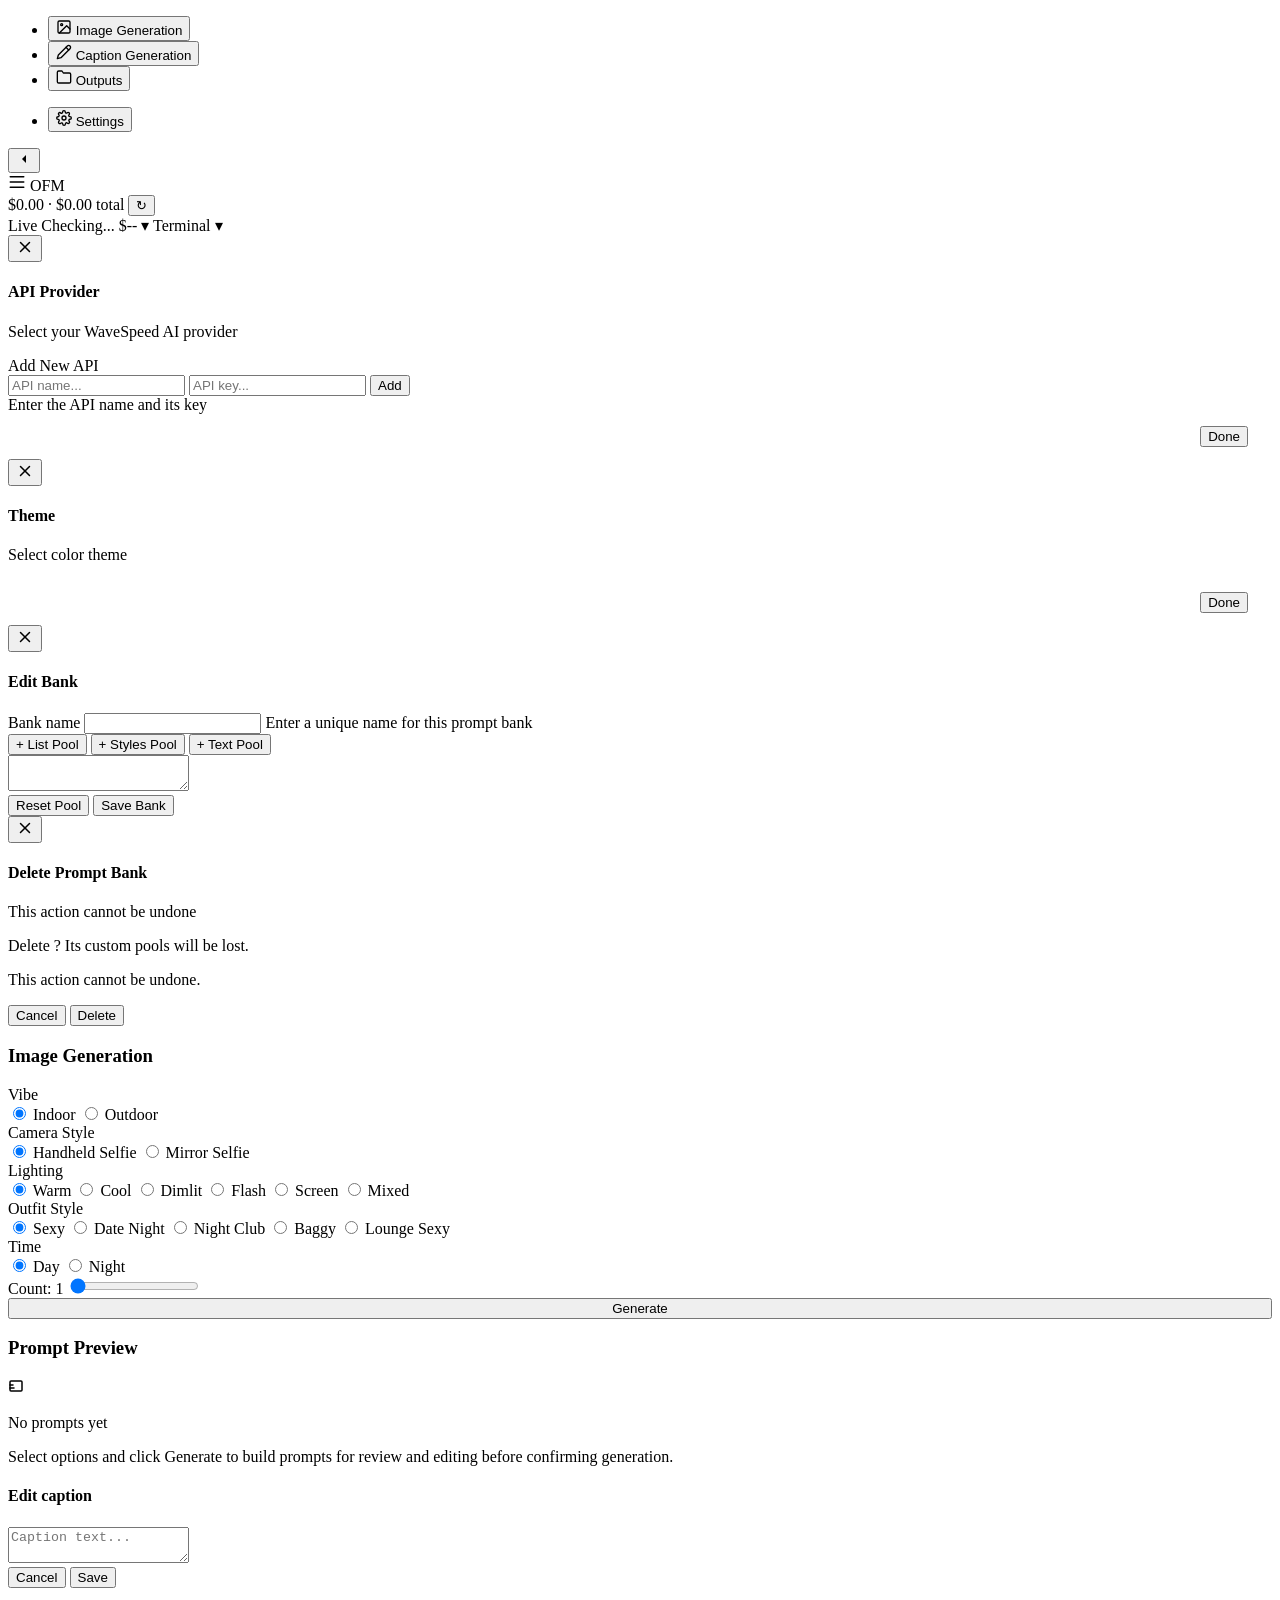
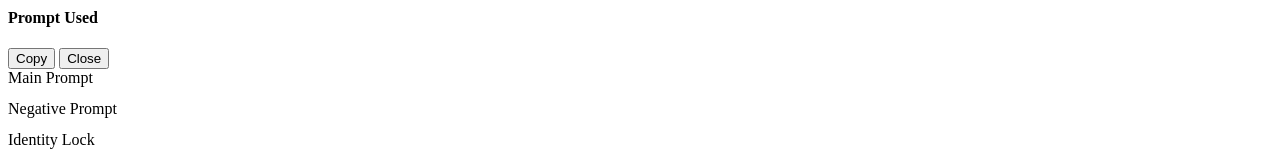
==== webui/static/index.html @ 47577f0e "feat: prompt bank tile card" ====
<!DOCTYPE html>
<html lang="en" class="theme-terminal">
<head>
<meta charset="UTF-8">
<meta name="viewport" content="width=device-width, initial-scale=1.0">
<meta http-equiv="Cache-Control" content="no-cache, no-store, must-revalidate">
<meta http-equiv="Pragma" content="no-cache">
<meta http-equiv="Expires" content="0">
<title>OFM Control Panel</title>
<meta name="description" content="Alina Sky image & video generation control panel — WaveSpeed AI pipeline manager">
<meta name="theme-color" content="#0a0f0a">
<link rel="icon" href="data:image/svg+xml,<svg xmlns='http://www.w3.org/2000/svg' viewBox='0 0 32 32'><rect x='2' y='2' width='28' height='28' rx='4' fill='none' stroke='%23000000' stroke-width='2'/><polyline points='10,8 24,16 10,24' fill='none' stroke='%23000000' stroke-width='6' stroke-linecap='round' stroke-linejoin='round'/></svg>">
<link rel="stylesheet" href="/static/style.css">
</head>
<body>
  <a href="#main-content" style="position:fixed;top:-100%;left:8px;z-index:99999;padding:8px 16px;background:var(--accent);color:var(--accent-contrast);border-radius:0 0 4px 4px;font-family:var(--font-mono);font-size:12px;font-weight:600;text-decoration:none;transition:top .2s" onfocus="this.style.top='0'" onblur="this.style.top='-100%'">Skip to content</a>
  <div class="app">

  <aside class="sidebar" id="sidebar" role="navigation" aria-label="Main navigation">
    <nav class="sidebar-nav">
      <ul class="nav-items">
        <li><button class="nav-item active" data-section="generation" onclick="showSection('generation')">
          <span class="nav-icon"><svg viewBox="0 0 24 24" width="16" height="16" fill="none" stroke="currentColor" stroke-width="2" stroke-linecap="round" stroke-linejoin="round"><rect x="3" y="3" width="18" height="18" rx="2"/><circle cx="8.5" cy="8.5" r="1.5"/><polyline points="21 15 16 10 5 21"/></svg></span>
          <span class="nav-label">Image Generation</span>
        </button></li>
        <li><button class="nav-item" data-section="captions" onclick="showSection('captions')">
          <span class="nav-icon"><svg viewBox="0 0 24 24" width="16" height="16" fill="none" stroke="currentColor" stroke-width="2" stroke-linecap="round" stroke-linejoin="round"><path d="M17 3a2.828 2.828 0 1 1 4 4L7.5 20.5 2 22l1.5-5.5L17 3z"/><path d="M15 5l4 4"/></svg></span>
          <span class="nav-label">Caption Generation</span>
        </button></li>
        <li><button class="nav-item" data-section="outputs" onclick="showSection('outputs')">
          <span class="nav-icon"><svg viewBox="0 0 24 24" width="16" height="16" fill="none" stroke="currentColor" stroke-width="2" stroke-linecap="round" stroke-linejoin="round"><path d="M22 19a2 2 0 0 1-2 2H4a2 2 0 0 1-2-2V5a2 2 0 0 1 2-2h5l2 3h9a2 2 0 0 1 2 2z"/></svg></span>
          <span class="nav-label">Outputs</span>
        </button></li>
      </ul>
      <ul class="nav-items nav-items-bottom">
        <li><button class="nav-item" data-section="settings" onclick="showSection('settings')">
          <span class="nav-icon"><svg viewBox="0 0 24 24" width="16" height="16" fill="none" stroke="currentColor" stroke-width="2" stroke-linecap="round" stroke-linejoin="round"><circle cx="12" cy="12" r="3"/><path d="M19.4 15a1.65 1.65 0 0 0 .33 1.82l.06.06a2 2 0 1 1-2.83 2.83l-.06-.06a1.65 1.65 0 0 0-1.82-.33 1.65 1.65 0 0 0-1 1.51V21a2 2 0 1 1-4 0v-.09a1.65 1.65 0 0 0-1-1.51 1.65 1.65 0 0 0-1.82.33l-.06.06a2 2 0 1 1-2.83-2.83l.06-.06a1.65 1.65 0 0 0 .33-1.82 1.65 1.65 0 0 0-1.51-1H3a2 2 0 1 1 0-4h.09a1.65 1.65 0 0 0 1.51-1 1.65 1.65 0 0 0-.33-1.82l-.06-.06a2 2 0 1 1 2.83-2.83l.06.06a1.65 1.65 0 0 0 1.82.33h0a1.65 1.65 0 0 0 1-1.51V3a2 2 0 1 1 4 0v.09a1.65 1.65 0 0 0 1 1.51h0a1.65 1.65 0 0 0 1.82-.33l.06-.06a2 2 0 1 1 2.83 2.83l-.06.06a1.65 1.65 0 0 0-.33 1.82v0a1.65 1.65 0 0 0 1.51 1H21a2 2 0 1 1 0 4h-.09a1.65 1.65 0 0 0-1.51 1z"/></svg></span>
          <span class="nav-label">Settings</span>
        </button></li>
      </ul>
    </nav>
  </aside>

  <button class="sidebar-toggle" id="sidebar-toggle" aria-label="Collapse sidebar" aria-expanded="true" onclick="toggleSidebar()">
    <svg class="chevron" viewBox="0 0 24 24" width="16" height="16"><polyline points="15 18 9 12 15 6"/></svg>
  </button>

  <div class="sidebar-floater" id="sidebar-floater" role="navigation" aria-label="Quick navigation" hidden>
    <button class="floater-toggle" id="floater-toggle" aria-label="Expand sidebar" onclick="toggleFloaterMenu(event)">
      <svg viewBox="0 0 24 24" width="18" height="18"><polyline points="9 18 15 12 9 6"/></svg>
    </button>
    <div class="floater-menu" id="floater-menu">
      <button class="floater-item" data-section="generation" onclick="showSection('generation')">
        <span class="floater-icon"><svg viewBox="0 0 24 24" width="16" height="16" fill="none" stroke="currentColor" stroke-width="2" stroke-linecap="round" stroke-linejoin="round"><rect x="3" y="3" width="18" height="18" rx="2"/><circle cx="8.5" cy="8.5" r="1.5"/><polyline points="21 15 16 10 5 21"/></svg></span>
        <span class="floater-label">Generate Images</span>
      </button>
      <button class="floater-item" data-section="captions" onclick="showSection('captions')">
        <span class="floater-icon"><svg viewBox="0 0 24 24" width="16" height="16" fill="none" stroke="currentColor" stroke-width="2" stroke-linecap="round" stroke-linejoin="round"><path d="M17 3a2.828 2.828 0 1 1 4 4L7.5 20.5 2 22l1.5-5.5L17 3z"/><path d="M15 5l4 4"/></svg></span>
        <span class="floater-label">Generate Captions</span>
      </button>
      <button class="floater-item" data-section="outputs" onclick="showSection('outputs')">
        <span class="floater-icon"><svg viewBox="0 0 24 24" width="16" height="16" fill="none" stroke="currentColor" stroke-width="2" stroke-linecap="round" stroke-linejoin="round"><path d="M22 19a2 2 0 0 1-2 2H4a2 2 0 0 1-2-2V5a2 2 0 0 1 2-2h5l2 3h9a2 2 0 0 1 2 2z"/></svg></span>
        <span class="floater-label">View Outputs</span>
      </button>
      <button class="floater-item" data-section="settings" onclick="showSection('settings')">
        <span class="floater-icon"><svg viewBox="0 0 24 24" width="16" height="16" fill="none" stroke="currentColor" stroke-width="2" stroke-linecap="round" stroke-linejoin="round"><circle cx="12" cy="12" r="3"/><path d="M19.4 15a1.65 1.65 0 0 0 .33 1.82l.06.06a2 2 0 1 1-2.83 2.83l-.06-.06a1.65 1.65 0 0 0-1.82-.33 1.65 1.65 0 0 0-1 1.51V21a2 2 0 1 1-4 0v-.09a1.65 1.65 0 0 0-1-1.51 1.65 1.65 0 0 0-1.82.33l-.06.06a2 2 0 1 1-2.83-2.83l.06-.06a1.65 1.65 0 0 0 .33-1.82 1.65 1.65 0 0 0-1.51-1H3a2 2 0 1 1 0-4h.09a1.65 1.65 0 0 0 1.51-1 1.65 1.65 0 0 0 1.82.33h0a1.65 1.65 0 0 0 1-1.51V3a2 2 0 1 1 4 0v.09a1.65 1.65 0 0 0 1 1.51H21a2 2 0 1 1 0 4h-.09a1.65 1.65 0 0 0-1.51 1z"/></svg></span>
        <span class="floater-label">Settings</span>
      </button>
    </div>
  </div>

  <div class="sidebar-overlay" id="sidebar-overlay" hidden></div>


<!-- ── Toolbar ── -->
<header class="toolbar">
  <span class="brand">
    <svg viewBox="0 0 24 24" width="18" height="18">
      <rect x="2" y="4" width="20" height="2" rx="1" fill="currentColor"/>
      <rect x="2" y="11" width="20" height="2" rx="1" fill="currentColor"/>
      <rect x="2" y="18" width="20" height="2" rx="1" fill="currentColor"/>
    </svg>
    OFM
  </span>
  <span class="nav-sep"></span>
  <div class="balance-pill" id="balance-pill">
    <span class="bp-active" id="bp-active">$0.00</span>
    <span class="bp-sep">&middot;</span>
    <span class="bp-total" id="bp-total">$0.00 total</span>
    <button class="bp-refresh" id="bp-refresh" onclick="refreshBalance()" title="Refresh balance" aria-label="Refresh balance">&#8635;</button>
  </div>

<div class="toolbar-right">
   <span class="live" id="live-indicator"><span class="live-dot" id="live-dot"></span><span class="live-text" id="live-text">Live</span></span>
   <span class="api-nav-trigger" id="api-nav-trigger" onclick="toggleApiModal()" role="button" tabindex="0" aria-haspopup="dialog" aria-expanded="false" aria-label="API provider selection">
              <span class="api-nav-dot" id="api-dot"></span>
              <span class="api-nav-user" id="api-user">Checking...</span>
              <span class="api-nav-bal" id="api-tab-bal">$--</span>
              <span class="api-nav-caret">▾</span>
            </span>
    <span class="theme-nav-trigger" id="theme-nav-trigger" onclick="toggleThemeModal()" role="button" tabindex="0" aria-haspopup="dialog" aria-expanded="false" aria-label="Theme selection">
       <span class="theme-nav-dot" id="theme-nav-dot"></span>
       <span class="theme-nav-name" id="theme-nav-name">Terminal</span>
       <span class="theme-nav-caret">▾</span>
     </span>
    </div>
  </header>

<!-- ── API Modal (centered popup) ── -->
<div id="api-modal" role="dialog" aria-modal="true" aria-label="API Provider selection">
  <div id="api-modal-box">
    <button class="modal-close" onclick="closeApiModal()" title="Close">
      <svg viewBox="0 0 24 24" width="18" height="18" fill="none" stroke="currentColor" stroke-width="2" stroke-linecap="round" stroke-linejoin="round">
        <line x1="18" y1="6" x2="6" y2="18"/>
        <line x1="6" y1="6" x2="18" y2="18"/>
      </svg>
    </button>
    <div class="modal-header">
      <h4>API Provider</h4>
      <p>Select your WaveSpeed AI provider</p>
    </div>
    <div class="provider-list" id="api-provider-list">
      <!-- Provider rows will be injected here -->
    </div>
    <div class="add-provider-section">
      <div class="field-label">Add New API</div>
      <div class="provider-add-row">
        <input type="text" class="pname" id="api-new-provider-name" placeholder="API name..." autocomplete="off">
        <input type="text" class="pkey" id="api-new-provider-key" placeholder="API key..." autocomplete="off">
        <button class="add-provider-btn" onclick="addApiProvider()">Add</button>
      </div>
      <div class="field-hint">Enter the API name and its key</div>
      <div id="api-modal-result" class="api-modal-result"></div>
    </div>
    <div style="display:flex;justify-content:flex-end;padding:12px 24px;border-top:1px solid var(--border);">
      <button class="btn btn-sm btn-outline" onclick="closeApiModal()">Done</button>
    </div>
  </div>
</div>

<!-- ── Theme Modal (centered popup) ── -->
<div id="theme-modal" role="dialog" aria-modal="true" aria-label="Theme selection">
  <div id="theme-modal-box">
    <button class="modal-close" onclick="closeThemeModal()" title="Close">
      <svg viewBox="0 0 24 24" width="18" height="18" fill="none" stroke="currentColor" stroke-width="2" stroke-linecap="round" stroke-linejoin="round">
        <line x1="18" y1="6" x2="6" y2="18"/>
        <line x1="6" y1="6" x2="18" y2="18"/>
      </svg>
    </button>
    <div class="modal-header">
      <h4>Theme</h4>
      <p>Select color theme</p>
    </div>
    <div class="theme-list" id="theme-list">
      <!-- Theme rows injected here -->
    </div>
    <div style="display:flex;justify-content:flex-end;padding:12px 24px;border-top:1px solid var(--border);">
      <button class="btn btn-sm btn-outline" onclick="closeThemeModal()">Done</button>
    </div>
  </div>
</div>

<!-- ── Bank Editor Modal ── -->
<div id="bank-editor-modal" role="dialog" aria-modal="true" aria-labelledby="bank-editor-title" aria-describedby="bank-editor-subtitle">
  <div id="bank-editor-box">
    <button class="modal-close" onclick="closeBankEditor()" aria-label="Close bank editor" type="button">
      <svg viewBox="0 0 24 24" width="18" height="18" fill="none" stroke="currentColor" stroke-width="2" stroke-linecap="round" stroke-linejoin="round" aria-hidden="true">
        <line x1="18" y1="6" x2="6" y2="18"/>
        <line x1="6" y1="6" x2="18" y2="18"/>
      </svg>
    </button>
    <div class="modal-header">
      <h4 id="bank-editor-title">Edit Bank</h4>
      <p id="bank-editor-subtitle"></p>
    </div>
    <div class="be-body">
      <div class="be-name-row">
        <label for="be-name">Bank name</label>
        <input type="text" id="be-name" autocomplete="off" spellcheck="false" aria-describedby="be-name-hint">
        <span id="be-name-hint" class="visually-hidden">Enter a unique name for this prompt bank</span>
      </div>
      <div class="be-layout">
        <div class="be-sidebar">
          <div id="be-pool-list" role="listbox" aria-label="Prompt pools" tabindex="0"></div>
          <div class="be-add-pools">
            <button type="button" class="btn btn-sm btn-outline be-add-pool" onclick="addCustomPool('list')" aria-label="Add list pool">+ List Pool</button>
            <button type="button" class="btn btn-sm btn-outline be-add-pool" onclick="addCustomPool('dict')" aria-label="Add styles pool">+ Styles Pool</button>
            <button type="button" class="btn btn-sm btn-outline be-add-pool" onclick="addCustomPool('str')" aria-label="Add text pool">+ Text Pool</button>
          </div>
        </div>
        <div class="be-main">
          <div class="be-pool-head">
            <span class="be-pool-title" id="be-pool-name"></span>
            <span class="pool-badge" id="be-pool-type"></span>
          </div>
          <textarea id="be-textarea" spellcheck="false" aria-label="Pool items" aria-describedby="be-hint"></textarea>
          <div class="be-hint" id="be-hint" aria-live="polite"></div>
          <div class="be-actions">
            <button type="button" class="btn btn-sm btn-outline" id="be-reset" onclick="resetCurrentPool()">Reset Pool</button>
            <button type="button" class="btn btn-sm" id="be-save" onclick="saveBankFromModal()">Save Bank</button>
          </div>
        </div>
      </div>
    </div>
  </div>
</div>

<!-- ── Delete Bank Modal ── -->
<div id="delete-bank-modal" role="dialog" aria-modal="true" aria-labelledby="delete-bank-title" aria-describedby="delete-bank-subtitle">
  <div id="delete-bank-modal-box">
    <button class="modal-close" onclick="closeDeleteBankModal()" aria-label="Close delete bank dialog" type="button">
      <svg viewBox="0 0 24 24" width="18" height="18" fill="none" stroke="currentColor" stroke-width="2" stroke-linecap="round" stroke-linejoin="round" aria-hidden="true">
        <line x1="18" y1="6" x2="6" y2="18"/>
        <line x1="6" y1="6" x2="18" y2="18"/>
      </svg>
    </button>
    <div class="modal-header">
      <h4 id="delete-bank-title">Delete Prompt Bank</h4>
      <p id="delete-bank-subtitle">This action cannot be undone</p>
    </div>
    <div class="delete-bank-body">
      <p>Delete <strong class="delete-bank-name"></strong>? Its custom pools will be lost.</p>
      <p class="delete-bank-warning">This action cannot be undone.</p>
    </div>
    <div class="new-bank-footer">
      <button type="button" class="btn btn-sm btn-outline" onclick="closeDeleteBankModal()">Cancel</button>
      <button type="button" class="btn btn-sm btn-danger" onclick="executeDeleteBank()">Delete</button>
    </div>
  </div>
</div>

<!-- ── Main Content ── -->
<main class="main" id="main-content">
  <section id="section-generation" class="content-section active">
    <div class="gen-layout">

      <!-- Left: Generation Controls -->
      <div class="card">
          <h3>Image Generation</h3>

          <div class="field">
           <label>Vibe</label>
           <div class="vibe-pills">
             <label class="pill"><input type="radio" name="vibe" value="indoor" checked onchange="onVibeChange()"> Indoor</label>
             <label class="pill"><input type="radio" name="vibe" value="outdoor" onchange="onVibeChange()"> Outdoor</label>
           </div>
         </div>

         <div class="field">
           <label>Camera Style</label>
           <div class="vibe-pills">
             <label class="pill"><input type="radio" name="camera_style" value="handheld" checked onchange="onCameraChange()"> Handheld Selfie</label>
             <label class="pill"><input type="radio" name="camera_style" value="mirror" onchange="onCameraChange()"> Mirror Selfie</label>
           </div>
         </div>

         <div class="field">
           <label>Lighting</label>
           <div class="vibe-pills">
             <label class="pill"><input type="radio" name="lighting" value="warm" checked onchange="updateCost()"> Warm</label>
             <label class="pill"><input type="radio" name="lighting" value="cool" onchange="updateCost()"> Cool</label>
             <label class="pill"><input type="radio" name="lighting" value="dimlit" onchange="updateCost()"> Dimlit</label>
             <label class="pill"><input type="radio" name="lighting" value="flash" onchange="updateCost()"> Flash</label>
             <label class="pill"><input type="radio" name="lighting" value="screen" onchange="updateCost()"> Screen</label>
             <label class="pill"><input type="radio" name="lighting" value="mixed" onchange="updateCost()"> Mixed</label>
           </div>
         </div>

         <div class="field">
           <label>Outfit Style</label>
           <div class="vibe-pills">
             <label class="pill"><input type="radio" name="outfit_style" value="sexy" checked onchange="updateCost()"> Sexy</label>
             <label class="pill"><input type="radio" name="outfit_style" value="date_night" onchange="updateCost()"> Date Night</label>
             <label class="pill"><input type="radio" name="outfit_style" value="night_club" onchange="updateCost()"> Night Club</label>
             <label class="pill"><input type="radio" name="outfit_style" value="baggy" onchange="updateCost()"> Baggy</label>
             <label class="pill"><input type="radio" name="outfit_style" value="lounge_sexy" onchange="updateCost()"> Lounge Sexy</label>
           </div>
         </div>

         <div class="field">
           <label>Time</label>
           <div class="vibe-pills">
             <label class="pill"><input type="radio" name="time_of_day" value="day" checked onchange="updateCost()"> Day</label>
             <label class="pill"><input type="radio" name="time_of_day" value="night" onchange="updateCost()"> Night</label>
           </div>
         </div>

         <div class="field">
           <label>Count: <span id="photo-count-label">1</span></label>
           <input type="range" id="photo-count" value="1" min="1" max="30" oninput="updateCost(); document.getElementById('photo-count-label').textContent=this.value" class="photo-slider">
         </div>

         <button class="btn" onclick="startPromptGeneration()" id="btn-photo" style="width:100%"><span class="btn-text">Generate</span></button>
         <div id="gen-status-strip" class="gen-status-strip" style="display:none;"></div>
         <div class="cost-tracker" id="cost-tracker"></div>
   </div>

   <!-- Right: Prompt Preview -->
   <div class="gen-preview">
     <div class="gen-preview-head">
       <h3>Prompt Preview</h3>
     </div>
     <div id="prompt-list" class="gen-preview-body">
       <div class="prompt-empty">
         <span class="prompt-empty-icon"><svg viewBox="0 0 16 16" width="16" height="16" fill="none" stroke="currentColor" stroke-width="1.5" stroke-linecap="round" stroke-linejoin="round"><path d="M2 4a1 1 0 0 1 1-1h10a1 1 0 0 1 1 1v8a1 1 0 0 1-1 1H3a1 1 0 0 1-1-1V4z"/><line x1="2" y1="10" x2="6" y2="10"/><line x1="2" y1="7" x2="5" y2="7"/></svg></span>
         <p>No prompts yet</p>
         <p class="prompt-empty-sub">Select options and click Generate to build prompts for review and editing before confirming generation.</p>
       </div>
     </div>
     <div class="gen-preview-actions" id="prompt-actions">
       <button id="edit-prompts-btn" class="btn btn-sm btn-outline" onclick="toggleEditPrompts()" style="display:none;">Edit</button>
       <button id="confirm-gen-btn" class="btn btn-sm" onclick="confirmGeneration()" style="display:none;">Confirm Generation</button>
       <button id="cancel-gen-btn" class="btn btn-sm btn-outline" onclick="cancelGeneration()" style="display:none;">Cancel</button>
     </div>
   </div>

</div><!-- /gen-layout -->
  </section>

  <section id="section-captions" class="content-section" hidden>
    <!-- Caption Generator card -->
    <div class="card caption-gen-card">
      <h3>Caption Generator</h3>

      <div class="field">
        <label>Platform</label>
        <div class="vibe-pills">
          <label class="pill"><input type="radio" name="cap_platform" value="tiktok" checked> TikTok</label>
          <label class="pill"><input type="radio" name="cap_platform" value="reels"> Reels</label>
          <label class="pill"><input type="radio" name="cap_platform" value="shorts"> Shorts</label>
          <label class="pill"><input type="radio" name="cap_platform" value="x"> X</label>
          <label class="pill"><input type="radio" name="cap_platform" value="stories"> Stories</label>
        </div>
      </div>

      <div class="field">
        <label>Hook Type</label>
        <div class="vibe-pills">
          <label class="pill"><input type="radio" name="cap_hook" value="vulnerable" checked> Vulnerable</label>
          <label class="pill"><input type="radio" name="cap_hook" value="confident"> Confident</label>
          <label class="pill"><input type="radio" name="cap_hook" value="playful"> Playful</label>
          <label class="pill"><input type="radio" name="cap_hook" value="aesthetic"> Aesthetic</label>
          <label class="pill"><input type="radio" name="cap_hook" value="relatable"> Relatable</label>
          <label class="pill"><input type="radio" name="cap_hook" value="mixed"> Mixed</label>
        </div>
      </div>

      <div class="field">
        <label>Count: <span id="cap-count-label">5</span></label>
        <input type="range" id="cap-count" min="1" max="20" value="5" class="photo-slider" oninput="document.getElementById('cap-count-label').textContent=this.value">
      </div>

      <button class="btn" onclick="generateCaptions()" id="btn-caption" style="width:100%"><span class="btn-text">Generate Captions</span></button>
      <div id="caption-list" class="caption-list">
        <div class="caption-empty">No captions yet. Pick a platform and hook type, then click Generate Captions.</div>
      </div>
      <div class="cap-actions">
        <button class="btn btn-sm btn-outline" onclick="copyAllCaptions()" id="btn-copy-all" style="display:none;">Copy All</button>
        <button class="btn btn-sm btn-outline" onclick="clearCaptions()" id="btn-clear-caps" style="display:none;">Clear</button>
      </div>
    </div>
  </section>

  <section id="section-outputs" class="content-section" hidden>
    <div class="out-header" style="margin-top:0">
      <h2>Outputs</h2>
      <span class="out-meta" id="global-stats">Loading...</span>
      <span class="view-toggle" role="tablist" aria-label="Output view mode">
        <button role="tab" data-view="table" class="active" aria-selected="true" onclick="setViewMode('table')">Table</button>
        <button role="tab" data-view="grid" aria-selected="false" onclick="setViewMode('grid')">Grid</button>
      </span>
      <span class="out-spacer"></span>
      <button class="btn btn-sm btn-outline" onclick="refreshOutputs()" id="btn-refresh"><span class="btn-text">&#8635; Refresh</span></button>
    </div>
    <div id="outputs-area"><div class="outputs-loading">Loading outputs&hellip;</div></div>
  </section>

  <section id="section-settings" class="content-section" hidden>
  <div class="settings-grid">

    <!-- ── Identity (left, fixed width) ── -->
    <div class="settings-pane identity-pane">
      <section class="settings-section identity-section">
        <div class="section-header">
          <h4>Identity</h4>
          <span class="settings-hint">Model reference for generation</span>
        </div>
        <div class="settings-card identity-card">
          <div class="identity-avatar-stack">
            <img id="settings-avatar-preview" class="identity-avatar" alt="" aria-hidden="true">
            <div id="settings-identity-name" class="identity-name">Loading&hellip;</div>
          </div>
          <hr class="identity-divider">
          <div class="identity-fields">
            <div class="field">
              <label for="settings-avatar-url">Avatar URL</label>
              <div class="input-with-btn">
                <input type="url" id="settings-avatar-url" placeholder="https://&hellip;" autocomplete="off" spellcheck="false">
                <button type="button" class="btn btn-sm btn-outline" id="settings-url-load" onclick="loadAvatarUrl()">Load</button>
              </div>
            </div>
            <div class="field">
              <label>Upload Image</label>
              <button type="button" class="upload-zone" id="settings-upload-zone" aria-label="Upload identity image">
                <span class="upload-zone-icon">
                  <svg viewBox="0 0 24 24" width="18" height="18" fill="none" stroke="currentColor" stroke-width="1.5" stroke-linecap="round" stroke-linejoin="round"><path d="M21 15v4a2 2 0 0 1-2 2H5a2 2 0 0 1-2-2v-4"/><polyline points="17 8 12 3 7 8"/><line x1="12" y1="3" x2="12" y2="15"/></svg>
                </span>
                <span>Drop image or click to browse</span>
              </button>
              <input type="file" id="settings-file-input" accept="image/*" hidden>
            </div>
            <img id="settings-new-preview" class="identity-new-preview" alt="New identity preview" hidden>
            <div id="settings-status" class="settings-status" role="status" aria-live="polite"></div>
            <button type="button" class="btn btn-sm" onclick="saveIdentity()">Save Identity</button>
          </div>
        </div>
      </section>
    </div>

    <!-- ── Prompt Banks (right, flexible) ── -->
    <div class="settings-pane bank-pane">
      <section class="settings-section banks-section">
        <div class="section-header">
          <h4>Prompt Banks</h4>
          <span class="settings-hint">Tile cards &mdash; click a bank to edit its pools</span>
        </div>
        <div class="settings-card banks-card">
          <div class="banks-list-header">
            <h5 id="banks-heading">Saved Banks</h5>
            <span class="banks-toolbar">
              <button type="button" class="btn btn-sm" onclick="exportBanks()" title="Download all banks as JSON">Export</button>
              <label class="btn btn-sm" style="cursor:pointer" role="button" tabindex="0" onkeydown="if(event.key==='Enter'||event.key===' '){event.preventDefault();this.querySelector('input').click()}">
                Import
                <input type="file" accept=".json,application/json" style="display:none" onchange="importBanks(this.files[0]); this.value=''">
              </label>
            </span>
          </div>
          <div id="settings-bank-list" class="bank-list" role="radiogroup" aria-labelledby="banks-heading" aria-live="polite"></div>
        </div>
      </section>
    </div>

  </div>
</section>
</main>


</div><!-- /app -->

<!-- ── Hidden sidebar elements (JS compat) ── -->
<div style="display:none">
  <div id="global-stats">Loading...</div>
  <span id="sidebar-generated">0</span>
  <span id="sidebar-batches">0</span>
</div>

<!-- ── Fullscreen Modal ── -->
<div id="fs-modal"></div>

<!-- ── Edit Caption Modal ── -->
<div id="edit-modal" role="dialog" aria-modal="true" aria-label="Edit caption">
  <div id="edit-box">
    <h4>Edit caption</h4>
    <textarea id="edit-text" placeholder="Caption text..."></textarea>
    <div id="edit-controls">
      <button class="btn btn-sm" id="edit-cancel" onclick="closeEdit()">Cancel</button>
      <button class="btn btn-sm" id="edit-save" onclick="saveEdit()">Save</button>
   </div>
 </div>
</div>

<!-- ── Prompt Used Modal ── -->
<div id="prompt-modal" role="dialog" aria-modal="true" aria-label="Prompt used">
  <div id="prompt-box">
    <div id="prompt-header">
      <h4>Prompt Used</h4>
      <button class="btn btn-sm" id="prompt-copy" onclick="copyPrompt()">Copy</button>
      <button class="btn btn-sm" id="prompt-close" onclick="closePrompt()">Close</button>
    </div>
    <div id="prompt-body">
      <div class="prompt-section">
        <div class="prompt-label">Main Prompt</div>
        <pre id="prompt-main"></pre>
      </div>
      <div class="prompt-section">
        <div class="prompt-label">Negative Prompt</div>
        <pre id="prompt-negative"></pre>
      </div>
      <div class="prompt-section">
        <div class="prompt-label">Identity Lock</div>
        <pre id="prompt-identity"></pre>
      </div>
    </div>
  </div>
</div>

<!-- ── JS Error Banner ── -->
<div id="js-error" style="display:none;background:#f44336;color:#fff;padding:8px 12px;margin:8px;border-radius:6px;font-size:11px;"></div>

<!-- ── Toast Notifications ── -->
<div id="toast-container" aria-live="polite" aria-atomic="false"></div>

<script src="/static/app.js"></script>
</body>
</html>
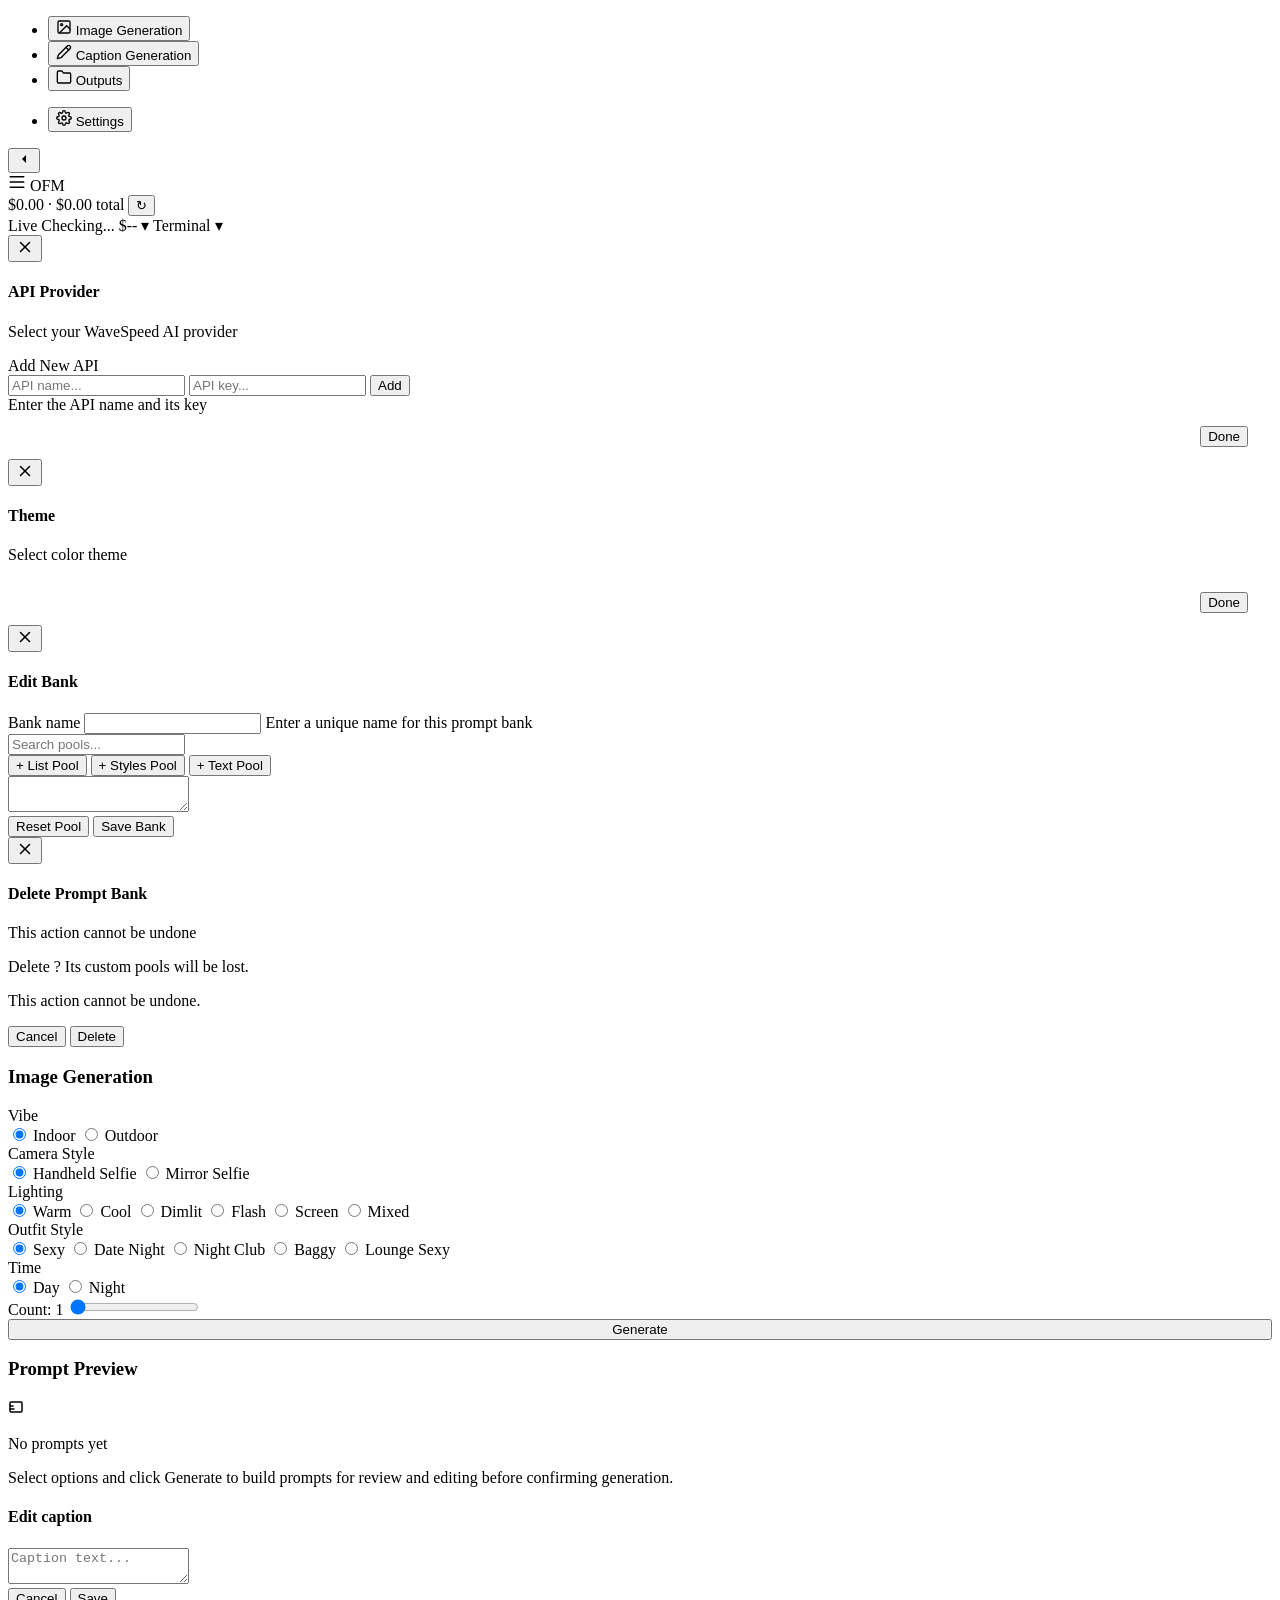
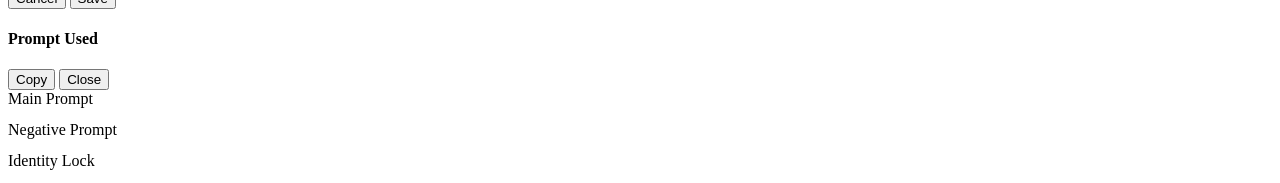
==== commit 8611042d: "feat: prompt bank, output, sidebar fixes" ====
--- a/webui/static/index.html
+++ b/webui/static/index.html
@@ -46,9 +46,6 @@
   </button>
 
   <div class="sidebar-floater" id="sidebar-floater" role="navigation" aria-label="Quick navigation" hidden>
-    <button class="floater-toggle" id="floater-toggle" aria-label="Expand sidebar" onclick="toggleFloaterMenu(event)">
-      <svg viewBox="0 0 24 24" width="18" height="18"><polyline points="9 18 15 12 9 6"/></svg>
-    </button>
     <div class="floater-menu" id="floater-menu">
       <button class="floater-item" data-section="generation" onclick="showSection('generation')">
         <span class="floater-icon"><svg viewBox="0 0 24 24" width="16" height="16" fill="none" stroke="currentColor" stroke-width="2" stroke-linecap="round" stroke-linejoin="round"><rect x="3" y="3" width="18" height="18" rx="2"/><circle cx="8.5" cy="8.5" r="1.5"/><polyline points="21 15 16 10 5 21"/></svg></span>
@@ -181,6 +178,7 @@
       </div>
       <div class="be-layout">
         <div class="be-sidebar">
+          <input type="search" id="be-pool-search" placeholder="Search pools..." aria-label="Filter pools" autocomplete="off" spellcheck="false">
           <div id="be-pool-list" role="listbox" aria-label="Prompt pools" tabindex="0"></div>
           <div class="be-add-pools">
             <button type="button" class="btn btn-sm btn-outline be-add-pool" onclick="addCustomPool('list')" aria-label="Add list pool">+ List Pool</button>
@@ -193,6 +191,7 @@
             <span class="be-pool-title" id="be-pool-name"></span>
             <span class="pool-badge" id="be-pool-type"></span>
           </div>
+          <div class="be-pool-purpose" id="be-pool-purpose" aria-live="polite"></div>
           <textarea id="be-textarea" spellcheck="false" aria-label="Pool items" aria-describedby="be-hint"></textarea>
           <div class="be-hint" id="be-hint" aria-live="polite"></div>
           <div class="be-actions">
@@ -369,6 +368,7 @@
         <button role="tab" data-view="table" class="active" aria-selected="true" onclick="setViewMode('table')">Table</button>
         <button role="tab" data-view="grid" aria-selected="false" onclick="setViewMode('grid')">Grid</button>
       </span>
+      <button class="show-all-switch" id="btn-show-all" role="switch" aria-checked="false" title="Show all outputs without batches" onclick="setShowAll()"><svg viewBox="0 0 24 24" width="16" height="16" fill="none" stroke="currentColor" stroke-width="2" stroke-linecap="round" stroke-linejoin="round"><polygon points="12 2 2 7 12 12 22 7 12 2"/><polyline points="2 17 12 22 22 17"/><polyline points="2 12 12 17 22 12"/></svg></button>
       <span class="out-spacer"></span>
       <button class="btn btn-sm btn-outline" onclick="refreshOutputs()" id="btn-refresh"><span class="btn-text">&#8635; Refresh</span></button>
     </div>
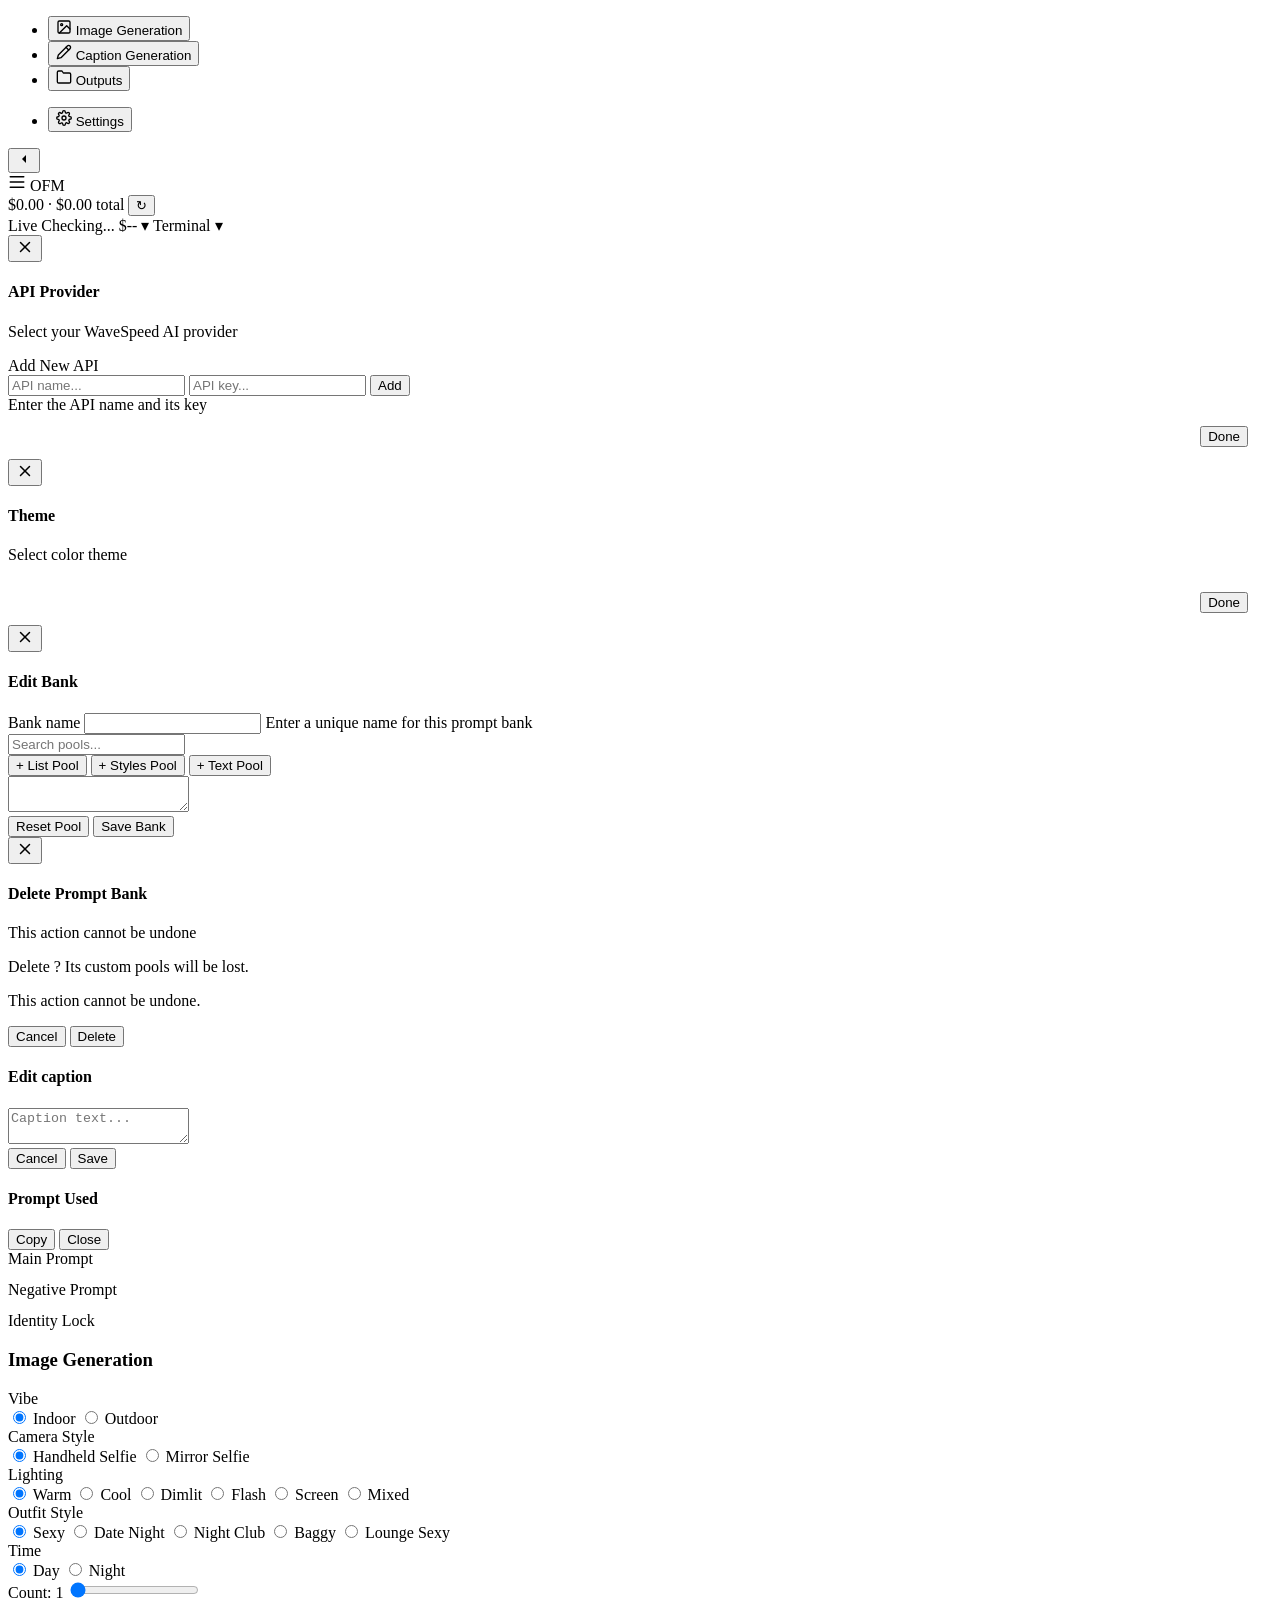
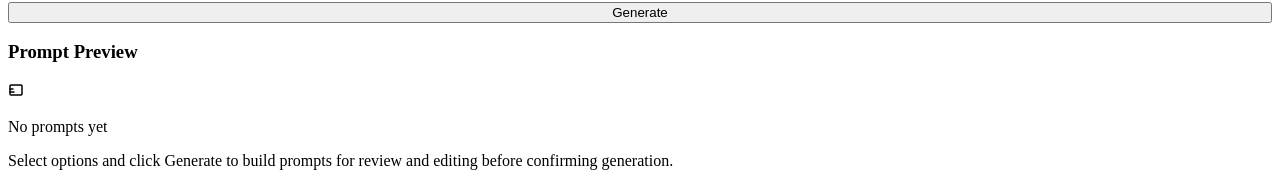
==== commit 01f71d25: "Cleaned files" ====
--- a/webui/static/index.html
+++ b/webui/static/index.html
@@ -16,6 +16,7 @@
   <a href="#main-content" style="position:fixed;top:-100%;left:8px;z-index:99999;padding:8px 16px;background:var(--accent);color:var(--accent-contrast);border-radius:0 0 4px 4px;font-family:var(--font-mono);font-size:12px;font-weight:600;text-decoration:none;transition:top .2s" onfocus="this.style.top='0'" onblur="this.style.top='-100%'">Skip to content</a>
   <div class="app">
 
+  <!-- ══════════════════ 1. SIDEBAR / NAVIGATION ══════════════════ -->
   <aside class="sidebar" id="sidebar" role="navigation" aria-label="Main navigation">
     <nav class="sidebar-nav">
       <ul class="nav-items">
@@ -68,438 +69,452 @@
 
   <div class="sidebar-overlay" id="sidebar-overlay" hidden></div>
 
-
-<!-- ── Toolbar ── -->
-<header class="toolbar">
-  <span class="brand">
-    <svg viewBox="0 0 24 24" width="18" height="18">
-      <rect x="2" y="4" width="20" height="2" rx="1" fill="currentColor"/>
-      <rect x="2" y="11" width="20" height="2" rx="1" fill="currentColor"/>
-      <rect x="2" y="18" width="20" height="2" rx="1" fill="currentColor"/>
-    </svg>
-    OFM
-  </span>
-  <span class="nav-sep"></span>
-  <div class="balance-pill" id="balance-pill">
-    <span class="bp-active" id="bp-active">$0.00</span>
-    <span class="bp-sep">&middot;</span>
-    <span class="bp-total" id="bp-total">$0.00 total</span>
-    <button class="bp-refresh" id="bp-refresh" onclick="refreshBalance()" title="Refresh balance" aria-label="Refresh balance">&#8635;</button>
-  </div>
-
-<div class="toolbar-right">
-   <span class="live" id="live-indicator"><span class="live-dot" id="live-dot"></span><span class="live-text" id="live-text">Live</span></span>
-   <span class="api-nav-trigger" id="api-nav-trigger" onclick="toggleApiModal()" role="button" tabindex="0" aria-haspopup="dialog" aria-expanded="false" aria-label="API provider selection">
-              <span class="api-nav-dot" id="api-dot"></span>
-              <span class="api-nav-user" id="api-user">Checking...</span>
-              <span class="api-nav-bal" id="api-tab-bal">$--</span>
-              <span class="api-nav-caret">▾</span>
-            </span>
-    <span class="theme-nav-trigger" id="theme-nav-trigger" onclick="toggleThemeModal()" role="button" tabindex="0" aria-haspopup="dialog" aria-expanded="false" aria-label="Theme selection">
-       <span class="theme-nav-dot" id="theme-nav-dot"></span>
-       <span class="theme-nav-name" id="theme-nav-name">Terminal</span>
-       <span class="theme-nav-caret">▾</span>
-     </span>
+  <!-- ══════════════════ 2. TOP TOOLBAR ══════════════════ -->
+  <header class="toolbar">
+    <span class="brand">
+      <svg viewBox="0 0 24 24" width="18" height="18">
+        <rect x="2" y="4" width="20" height="2" rx="1" fill="currentColor"/>
+        <rect x="2" y="11" width="20" height="2" rx="1" fill="currentColor"/>
+        <rect x="2" y="18" width="20" height="2" rx="1" fill="currentColor"/>
+      </svg>
+      OFM
+    </span>
+    <span class="nav-sep"></span>
+    <div class="balance-pill" id="balance-pill">
+      <span class="bp-active" id="bp-active">$0.00</span>
+      <span class="bp-sep">&middot;</span>
+      <span class="bp-total" id="bp-total">$0.00 total</span>
+      <button class="bp-refresh" id="bp-refresh" onclick="refreshBalance()" title="Refresh balance" aria-label="Refresh balance">&#8635;</button>
+    </div>
+
+    <div class="toolbar-right">
+      <span class="live" id="live-indicator"><span class="live-dot" id="live-dot"></span><span class="live-text" id="live-text">Live</span></span>
+      <span class="api-nav-trigger" id="api-nav-trigger" onclick="toggleApiModal()" role="button" tabindex="0" aria-haspopup="dialog" aria-expanded="false" aria-label="API provider selection">
+        <span class="api-nav-dot" id="api-dot"></span>
+        <span class="api-nav-user" id="api-user">Checking...</span>
+        <span class="api-nav-bal" id="api-tab-bal">$--</span>
+        <span class="api-nav-caret">▾</span>
+      </span>
+      <span class="theme-nav-trigger" id="theme-nav-trigger" onclick="toggleThemeModal()" role="button" tabindex="0" aria-haspopup="dialog" aria-expanded="false" aria-label="Theme selection">
+        <span class="theme-nav-dot" id="theme-nav-dot"></span>
+        <span class="theme-nav-name" id="theme-nav-name">Terminal</span>
+        <span class="theme-nav-caret">▾</span>
+      </span>
     </div>
   </header>
 
-<!-- ── API Modal (centered popup) ── -->
-<div id="api-modal" role="dialog" aria-modal="true" aria-label="API Provider selection">
-  <div id="api-modal-box">
-    <button class="modal-close" onclick="closeApiModal()" title="Close">
-      <svg viewBox="0 0 24 24" width="18" height="18" fill="none" stroke="currentColor" stroke-width="2" stroke-linecap="round" stroke-linejoin="round">
-        <line x1="18" y1="6" x2="6" y2="18"/>
-        <line x1="6" y1="6" x2="18" y2="18"/>
-      </svg>
-    </button>
-    <div class="modal-header">
-      <h4>API Provider</h4>
-      <p>Select your WaveSpeed AI provider</p>
-    </div>
-    <div class="provider-list" id="api-provider-list">
-      <!-- Provider rows will be injected here -->
-    </div>
-    <div class="add-provider-section">
-      <div class="field-label">Add New API</div>
-      <div class="provider-add-row">
-        <input type="text" class="pname" id="api-new-provider-name" placeholder="API name..." autocomplete="off">
-        <input type="text" class="pkey" id="api-new-provider-key" placeholder="API key..." autocomplete="off">
-        <button class="add-provider-btn" onclick="addApiProvider()">Add</button>
-      </div>
-      <div class="field-hint">Enter the API name and its key</div>
-      <div id="api-modal-result" class="api-modal-result"></div>
-    </div>
-    <div style="display:flex;justify-content:flex-end;padding:12px 24px;border-top:1px solid var(--border);">
-      <button class="btn btn-sm btn-outline" onclick="closeApiModal()">Done</button>
-    </div>
-  </div>
-</div>
-
-<!-- ── Theme Modal (centered popup) ── -->
-<div id="theme-modal" role="dialog" aria-modal="true" aria-label="Theme selection">
-  <div id="theme-modal-box">
-    <button class="modal-close" onclick="closeThemeModal()" title="Close">
-      <svg viewBox="0 0 24 24" width="18" height="18" fill="none" stroke="currentColor" stroke-width="2" stroke-linecap="round" stroke-linejoin="round">
-        <line x1="18" y1="6" x2="6" y2="18"/>
-        <line x1="6" y1="6" x2="18" y2="18"/>
-      </svg>
-    </button>
-    <div class="modal-header">
-      <h4>Theme</h4>
-      <p>Select color theme</p>
-    </div>
-    <div class="theme-list" id="theme-list">
-      <!-- Theme rows injected here -->
-    </div>
-    <div style="display:flex;justify-content:flex-end;padding:12px 24px;border-top:1px solid var(--border);">
-      <button class="btn btn-sm btn-outline" onclick="closeThemeModal()">Done</button>
-    </div>
-  </div>
-</div>
-
-<!-- ── Bank Editor Modal ── -->
-<div id="bank-editor-modal" role="dialog" aria-modal="true" aria-labelledby="bank-editor-title" aria-describedby="bank-editor-subtitle">
-  <div id="bank-editor-box">
-    <button class="modal-close" onclick="closeBankEditor()" aria-label="Close bank editor" type="button">
-      <svg viewBox="0 0 24 24" width="18" height="18" fill="none" stroke="currentColor" stroke-width="2" stroke-linecap="round" stroke-linejoin="round" aria-hidden="true">
-        <line x1="18" y1="6" x2="6" y2="18"/>
-        <line x1="6" y1="6" x2="18" y2="18"/>
-      </svg>
-    </button>
-    <div class="modal-header">
-      <h4 id="bank-editor-title">Edit Bank</h4>
-      <p id="bank-editor-subtitle"></p>
-    </div>
-    <div class="be-body">
-      <div class="be-name-row">
-        <label for="be-name">Bank name</label>
-        <input type="text" id="be-name" autocomplete="off" spellcheck="false" aria-describedby="be-name-hint">
-        <span id="be-name-hint" class="visually-hidden">Enter a unique name for this prompt bank</span>
-      </div>
-      <div class="be-layout">
-        <div class="be-sidebar">
-          <input type="search" id="be-pool-search" placeholder="Search pools..." aria-label="Filter pools" autocomplete="off" spellcheck="false">
-          <div id="be-pool-list" role="listbox" aria-label="Prompt pools" tabindex="0"></div>
-          <div class="be-add-pools">
-            <button type="button" class="btn btn-sm btn-outline be-add-pool" onclick="addCustomPool('list')" aria-label="Add list pool">+ List Pool</button>
-            <button type="button" class="btn btn-sm btn-outline be-add-pool" onclick="addCustomPool('dict')" aria-label="Add styles pool">+ Styles Pool</button>
-            <button type="button" class="btn btn-sm btn-outline be-add-pool" onclick="addCustomPool('str')" aria-label="Add text pool">+ Text Pool</button>
-          </div>
-        </div>
-        <div class="be-main">
-          <div class="be-pool-head">
-            <span class="be-pool-title" id="be-pool-name"></span>
-            <span class="pool-badge" id="be-pool-type"></span>
-          </div>
-          <div class="be-pool-purpose" id="be-pool-purpose" aria-live="polite"></div>
-          <textarea id="be-textarea" spellcheck="false" aria-label="Pool items" aria-describedby="be-hint"></textarea>
-          <div class="be-hint" id="be-hint" aria-live="polite"></div>
-          <div class="be-actions">
-            <button type="button" class="btn btn-sm btn-outline" id="be-reset" onclick="resetCurrentPool()">Reset Pool</button>
-            <button type="button" class="btn btn-sm" id="be-save" onclick="saveBankFromModal()">Save Bank</button>
-          </div>
-        </div>
-      </div>
-    </div>
-  </div>
-</div>
-
-<!-- ── Delete Bank Modal ── -->
-<div id="delete-bank-modal" role="dialog" aria-modal="true" aria-labelledby="delete-bank-title" aria-describedby="delete-bank-subtitle">
-  <div id="delete-bank-modal-box">
-    <button class="modal-close" onclick="closeDeleteBankModal()" aria-label="Close delete bank dialog" type="button">
-      <svg viewBox="0 0 24 24" width="18" height="18" fill="none" stroke="currentColor" stroke-width="2" stroke-linecap="round" stroke-linejoin="round" aria-hidden="true">
-        <line x1="18" y1="6" x2="6" y2="18"/>
-        <line x1="6" y1="6" x2="18" y2="18"/>
-      </svg>
-    </button>
-    <div class="modal-header">
-      <h4 id="delete-bank-title">Delete Prompt Bank</h4>
-      <p id="delete-bank-subtitle">This action cannot be undone</p>
-    </div>
-    <div class="delete-bank-body">
-      <p>Delete <strong class="delete-bank-name"></strong>? Its custom pools will be lost.</p>
-      <p class="delete-bank-warning">This action cannot be undone.</p>
-    </div>
-    <div class="new-bank-footer">
-      <button type="button" class="btn btn-sm btn-outline" onclick="closeDeleteBankModal()">Cancel</button>
-      <button type="button" class="btn btn-sm btn-danger" onclick="executeDeleteBank()">Delete</button>
-    </div>
-  </div>
-</div>
-
-<!-- ── Main Content ── -->
-<main class="main" id="main-content">
-  <section id="section-generation" class="content-section active">
-    <div class="gen-layout">
-
-      <!-- Left: Generation Controls -->
-      <div class="card">
+  <!-- ══════════════════ 3. MODALS ══════════════════ -->
+
+  <!-- 3a. API Provider -->
+  <div id="api-modal" role="dialog" aria-modal="true" aria-label="API Provider selection">
+    <div id="api-modal-box">
+      <button class="modal-close" onclick="closeApiModal()" title="Close">
+        <svg viewBox="0 0 24 24" width="18" height="18" fill="none" stroke="currentColor" stroke-width="2" stroke-linecap="round" stroke-linejoin="round">
+          <line x1="18" y1="6" x2="6" y2="18"/>
+          <line x1="6" y1="6" x2="18" y2="18"/>
+        </svg>
+      </button>
+      <div class="modal-header">
+        <h4>API Provider</h4>
+        <p>Select your WaveSpeed AI provider</p>
+      </div>
+      <div class="provider-list" id="api-provider-list">
+        <!-- Provider rows will be injected here -->
+      </div>
+      <div class="add-provider-section">
+        <div class="field-label">Add New API</div>
+        <div class="provider-add-row">
+          <input type="text" class="pname" id="api-new-provider-name" placeholder="API name..." autocomplete="off">
+          <input type="text" class="pkey" id="api-new-provider-key" placeholder="API key..." autocomplete="off">
+          <button class="add-provider-btn" onclick="addApiProvider()">Add</button>
+        </div>
+        <div class="field-hint">Enter the API name and its key</div>
+        <div id="api-modal-result" class="api-modal-result"></div>
+      </div>
+      <div style="display:flex;justify-content:flex-end;padding:12px 24px;border-top:1px solid var(--border);">
+        <button class="btn btn-sm btn-outline" onclick="closeApiModal()">Done</button>
+      </div>
+    </div>
+  </div>
+
+  <!-- 3b. Theme -->
+  <div id="theme-modal" role="dialog" aria-modal="true" aria-label="Theme selection">
+    <div id="theme-modal-box">
+      <button class="modal-close" onclick="closeThemeModal()" title="Close">
+        <svg viewBox="0 0 24 24" width="18" height="18" fill="none" stroke="currentColor" stroke-width="2" stroke-linecap="round" stroke-linejoin="round">
+          <line x1="18" y1="6" x2="6" y2="18"/>
+          <line x1="6" y1="6" x2="18" y2="18"/>
+        </svg>
+      </button>
+      <div class="modal-header">
+        <h4>Theme</h4>
+        <p>Select color theme</p>
+      </div>
+      <div class="theme-list" id="theme-list">
+        <!-- Theme rows injected here -->
+      </div>
+      <div style="display:flex;justify-content:flex-end;padding:12px 24px;border-top:1px solid var(--border);">
+        <button class="btn btn-sm btn-outline" onclick="closeThemeModal()">Done</button>
+      </div>
+    </div>
+  </div>
+
+  <!-- 3c. Prompt Bank Editor -->
+  <div id="bank-editor-modal" role="dialog" aria-modal="true" aria-labelledby="bank-editor-title" aria-describedby="bank-editor-subtitle">
+    <div id="bank-editor-box">
+      <button class="modal-close" onclick="closeBankEditor()" aria-label="Close bank editor" type="button">
+        <svg viewBox="0 0 24 24" width="18" height="18" fill="none" stroke="currentColor" stroke-width="2" stroke-linecap="round" stroke-linejoin="round" aria-hidden="true">
+          <line x1="18" y1="6" x2="6" y2="18"/>
+          <line x1="6" y1="6" x2="18" y2="18"/>
+        </svg>
+      </button>
+      <div class="modal-header">
+        <h4 id="bank-editor-title">Edit Bank</h4>
+        <p id="bank-editor-subtitle"></p>
+      </div>
+      <div class="be-body">
+        <div class="be-name-row">
+          <label for="be-name">Bank name</label>
+          <input type="text" id="be-name" autocomplete="off" spellcheck="false" aria-describedby="be-name-hint">
+          <span id="be-name-hint" class="visually-hidden">Enter a unique name for this prompt bank</span>
+        </div>
+        <div class="be-layout">
+          <div class="be-sidebar">
+            <input type="search" id="be-pool-search" placeholder="Search pools..." aria-label="Filter pools" autocomplete="off" spellcheck="false">
+            <div id="be-pool-list" role="listbox" aria-label="Prompt pools" tabindex="0"></div>
+            <div class="be-add-pools">
+              <button type="button" class="btn btn-sm btn-outline be-add-pool" onclick="addCustomPool('list')" aria-label="Add list pool">+ List Pool</button>
+              <button type="button" class="btn btn-sm btn-outline be-add-pool" onclick="addCustomPool('dict')" aria-label="Add styles pool">+ Styles Pool</button>
+              <button type="button" class="btn btn-sm btn-outline be-add-pool" onclick="addCustomPool('str')" aria-label="Add text pool">+ Text Pool</button>
+            </div>
+          </div>
+          <div class="be-main">
+            <div class="be-pool-head">
+              <span class="be-pool-title" id="be-pool-name"></span>
+              <span class="pool-badge" id="be-pool-type"></span>
+            </div>
+            <div class="be-pool-purpose" id="be-pool-purpose" aria-live="polite"></div>
+            <textarea id="be-textarea" spellcheck="false" aria-label="Pool items" aria-describedby="be-hint"></textarea>
+            <div class="be-hint" id="be-hint" aria-live="polite"></div>
+            <div class="be-actions">
+              <button type="button" class="btn btn-sm btn-outline" id="be-reset" onclick="resetCurrentPool()">Reset Pool</button>
+              <button type="button" class="btn btn-sm" id="be-save" onclick="saveBankFromModal()">Save Bank</button>
+            </div>
+          </div>
+        </div>
+      </div>
+    </div>
+  </div>
+
+  <!-- 3d. Delete Bank -->
+  <div id="delete-bank-modal" role="dialog" aria-modal="true" aria-labelledby="delete-bank-title" aria-describedby="delete-bank-subtitle">
+    <div id="delete-bank-modal-box">
+      <button class="modal-close" onclick="closeDeleteBankModal()" aria-label="Close delete bank dialog" type="button">
+        <svg viewBox="0 0 24 24" width="18" height="18" fill="none" stroke="currentColor" stroke-width="2" stroke-linecap="round" stroke-linejoin="round" aria-hidden="true">
+          <line x1="18" y1="6" x2="6" y2="18"/>
+          <line x1="6" y1="6" x2="18" y2="18"/>
+        </svg>
+      </button>
+      <div class="modal-header">
+        <h4 id="delete-bank-title">Delete Prompt Bank</h4>
+        <p id="delete-bank-subtitle">This action cannot be undone</p>
+      </div>
+      <div class="delete-bank-body">
+        <p>Delete <strong class="delete-bank-name"></strong>? Its custom pools will be lost.</p>
+        <p class="delete-bank-warning">This action cannot be undone.</p>
+      </div>
+      <div class="new-bank-footer">
+        <button type="button" class="btn btn-sm btn-outline" onclick="closeDeleteBankModal()">Cancel</button>
+        <button type="button" class="btn btn-sm btn-danger" onclick="executeDeleteBank()">Delete</button>
+      </div>
+    </div>
+  </div>
+
+  <!-- 3e. Fullscreen Viewer -->
+  <div id="fs-modal"></div>
+
+  <!-- 3f. Edit Caption -->
+  <div id="edit-modal" role="dialog" aria-modal="true" aria-label="Edit caption">
+    <div id="edit-box">
+      <h4>Edit caption</h4>
+      <textarea id="edit-text" placeholder="Caption text..."></textarea>
+      <div id="edit-controls">
+        <button class="btn btn-sm" id="edit-cancel" onclick="closeEdit()">Cancel</button>
+        <button class="btn btn-sm" id="edit-save" onclick="saveEdit()">Save</button>
+      </div>
+    </div>
+  </div>
+
+  <!-- 3g. Prompt Used -->
+  <div id="prompt-modal" role="dialog" aria-modal="true" aria-label="Prompt used">
+    <div id="prompt-box">
+      <div id="prompt-header">
+        <h4>Prompt Used</h4>
+        <button class="btn btn-sm" id="prompt-copy" onclick="copyPrompt()">Copy</button>
+        <button class="btn btn-sm" id="prompt-close" onclick="closePrompt()">Close</button>
+      </div>
+      <div id="prompt-body">
+        <div class="prompt-section">
+          <div class="prompt-label">Main Prompt</div>
+          <pre id="prompt-main"></pre>
+        </div>
+        <div class="prompt-section">
+          <div class="prompt-label">Negative Prompt</div>
+          <pre id="prompt-negative"></pre>
+        </div>
+        <div class="prompt-section">
+          <div class="prompt-label">Identity Lock</div>
+          <pre id="prompt-identity"></pre>
+        </div>
+      </div>
+    </div>
+  </div>
+
+  <!-- 3h. JS Error Banner -->
+  <div id="js-error" style="display:none;background:#f44336;color:#fff;padding:8px 12px;margin:8px;border-radius:6px;font-size:11px;"></div>
+
+  <!-- 3i. Toast Notifications -->
+  <div id="toast-container" aria-live="polite" aria-atomic="false"></div>
+
+  <!-- ══════════════════ 4. MAIN CONTENT ══════════════════ -->
+  <main class="main" id="main-content">
+
+    <!-- 4a. Image Generation -->
+    <section id="section-generation" class="content-section active">
+      <div class="gen-layout">
+
+        <!-- Left: Generation Controls -->
+        <div class="card">
           <h3>Image Generation</h3>
 
           <div class="field">
-           <label>Vibe</label>
-           <div class="vibe-pills">
-             <label class="pill"><input type="radio" name="vibe" value="indoor" checked onchange="onVibeChange()"> Indoor</label>
-             <label class="pill"><input type="radio" name="vibe" value="outdoor" onchange="onVibeChange()"> Outdoor</label>
-           </div>
-         </div>
-
-         <div class="field">
-           <label>Camera Style</label>
-           <div class="vibe-pills">
-             <label class="pill"><input type="radio" name="camera_style" value="handheld" checked onchange="onCameraChange()"> Handheld Selfie</label>
-             <label class="pill"><input type="radio" name="camera_style" value="mirror" onchange="onCameraChange()"> Mirror Selfie</label>
-           </div>
-         </div>
-
-         <div class="field">
-           <label>Lighting</label>
-           <div class="vibe-pills">
-             <label class="pill"><input type="radio" name="lighting" value="warm" checked onchange="updateCost()"> Warm</label>
-             <label class="pill"><input type="radio" name="lighting" value="cool" onchange="updateCost()"> Cool</label>
-             <label class="pill"><input type="radio" name="lighting" value="dimlit" onchange="updateCost()"> Dimlit</label>
-             <label class="pill"><input type="radio" name="lighting" value="flash" onchange="updateCost()"> Flash</label>
-             <label class="pill"><input type="radio" name="lighting" value="screen" onchange="updateCost()"> Screen</label>
-             <label class="pill"><input type="radio" name="lighting" value="mixed" onchange="updateCost()"> Mixed</label>
-           </div>
-         </div>
-
-         <div class="field">
-           <label>Outfit Style</label>
-           <div class="vibe-pills">
-             <label class="pill"><input type="radio" name="outfit_style" value="sexy" checked onchange="updateCost()"> Sexy</label>
-             <label class="pill"><input type="radio" name="outfit_style" value="date_night" onchange="updateCost()"> Date Night</label>
-             <label class="pill"><input type="radio" name="outfit_style" value="night_club" onchange="updateCost()"> Night Club</label>
-             <label class="pill"><input type="radio" name="outfit_style" value="baggy" onchange="updateCost()"> Baggy</label>
-             <label class="pill"><input type="radio" name="outfit_style" value="lounge_sexy" onchange="updateCost()"> Lounge Sexy</label>
-           </div>
-         </div>
-
-         <div class="field">
-           <label>Time</label>
-           <div class="vibe-pills">
-             <label class="pill"><input type="radio" name="time_of_day" value="day" checked onchange="updateCost()"> Day</label>
-             <label class="pill"><input type="radio" name="time_of_day" value="night" onchange="updateCost()"> Night</label>
-           </div>
-         </div>
-
-         <div class="field">
-           <label>Count: <span id="photo-count-label">1</span></label>
-           <input type="range" id="photo-count" value="1" min="1" max="30" oninput="updateCost(); document.getElementById('photo-count-label').textContent=this.value" class="photo-slider">
-         </div>
-
-         <button class="btn" onclick="startPromptGeneration()" id="btn-photo" style="width:100%"><span class="btn-text">Generate</span></button>
-         <div id="gen-status-strip" class="gen-status-strip" style="display:none;"></div>
-         <div class="cost-tracker" id="cost-tracker"></div>
-   </div>
-
-   <!-- Right: Prompt Preview -->
-   <div class="gen-preview">
-     <div class="gen-preview-head">
-       <h3>Prompt Preview</h3>
-     </div>
-     <div id="prompt-list" class="gen-preview-body">
-       <div class="prompt-empty">
-         <span class="prompt-empty-icon"><svg viewBox="0 0 16 16" width="16" height="16" fill="none" stroke="currentColor" stroke-width="1.5" stroke-linecap="round" stroke-linejoin="round"><path d="M2 4a1 1 0 0 1 1-1h10a1 1 0 0 1 1 1v8a1 1 0 0 1-1 1H3a1 1 0 0 1-1-1V4z"/><line x1="2" y1="10" x2="6" y2="10"/><line x1="2" y1="7" x2="5" y2="7"/></svg></span>
-         <p>No prompts yet</p>
-         <p class="prompt-empty-sub">Select options and click Generate to build prompts for review and editing before confirming generation.</p>
-       </div>
-     </div>
-     <div class="gen-preview-actions" id="prompt-actions">
-       <button id="edit-prompts-btn" class="btn btn-sm btn-outline" onclick="toggleEditPrompts()" style="display:none;">Edit</button>
-       <button id="confirm-gen-btn" class="btn btn-sm" onclick="confirmGeneration()" style="display:none;">Confirm Generation</button>
-       <button id="cancel-gen-btn" class="btn btn-sm btn-outline" onclick="cancelGeneration()" style="display:none;">Cancel</button>
-     </div>
-   </div>
-
-</div><!-- /gen-layout -->
-  </section>
-
-  <section id="section-captions" class="content-section" hidden>
-    <!-- Caption Generator card -->
-    <div class="card caption-gen-card">
-      <h3>Caption Generator</h3>
-
-      <div class="field">
-        <label>Platform</label>
-        <div class="vibe-pills">
-          <label class="pill"><input type="radio" name="cap_platform" value="tiktok" checked> TikTok</label>
-          <label class="pill"><input type="radio" name="cap_platform" value="reels"> Reels</label>
-          <label class="pill"><input type="radio" name="cap_platform" value="shorts"> Shorts</label>
-          <label class="pill"><input type="radio" name="cap_platform" value="x"> X</label>
-          <label class="pill"><input type="radio" name="cap_platform" value="stories"> Stories</label>
-        </div>
-      </div>
-
-      <div class="field">
-        <label>Hook Type</label>
-        <div class="vibe-pills">
-          <label class="pill"><input type="radio" name="cap_hook" value="vulnerable" checked> Vulnerable</label>
-          <label class="pill"><input type="radio" name="cap_hook" value="confident"> Confident</label>
-          <label class="pill"><input type="radio" name="cap_hook" value="playful"> Playful</label>
-          <label class="pill"><input type="radio" name="cap_hook" value="aesthetic"> Aesthetic</label>
-          <label class="pill"><input type="radio" name="cap_hook" value="relatable"> Relatable</label>
-          <label class="pill"><input type="radio" name="cap_hook" value="mixed"> Mixed</label>
-        </div>
-      </div>
-
-      <div class="field">
-        <label>Count: <span id="cap-count-label">5</span></label>
-        <input type="range" id="cap-count" min="1" max="20" value="5" class="photo-slider" oninput="document.getElementById('cap-count-label').textContent=this.value">
-      </div>
-
-      <button class="btn" onclick="generateCaptions()" id="btn-caption" style="width:100%"><span class="btn-text">Generate Captions</span></button>
-      <div id="caption-list" class="caption-list">
-        <div class="caption-empty">No captions yet. Pick a platform and hook type, then click Generate Captions.</div>
-      </div>
-      <div class="cap-actions">
-        <button class="btn btn-sm btn-outline" onclick="copyAllCaptions()" id="btn-copy-all" style="display:none;">Copy All</button>
-        <button class="btn btn-sm btn-outline" onclick="clearCaptions()" id="btn-clear-caps" style="display:none;">Clear</button>
-      </div>
-    </div>
-  </section>
-
-  <section id="section-outputs" class="content-section" hidden>
-    <div class="out-header" style="margin-top:0">
-      <h2>Outputs</h2>
-      <span class="out-meta" id="global-stats">Loading...</span>
-      <span class="view-toggle" role="tablist" aria-label="Output view mode">
-        <button role="tab" data-view="table" class="active" aria-selected="true" onclick="setViewMode('table')">Table</button>
-        <button role="tab" data-view="grid" aria-selected="false" onclick="setViewMode('grid')">Grid</button>
-      </span>
-      <button class="show-all-switch" id="btn-show-all" role="switch" aria-checked="false" title="Show all outputs without batches" onclick="setShowAll()"><svg viewBox="0 0 24 24" width="16" height="16" fill="none" stroke="currentColor" stroke-width="2" stroke-linecap="round" stroke-linejoin="round"><polygon points="12 2 2 7 12 12 22 7 12 2"/><polyline points="2 17 12 22 22 17"/><polyline points="2 12 12 17 22 12"/></svg></button>
-      <span class="out-spacer"></span>
-      <button class="btn btn-sm btn-outline" onclick="refreshOutputs()" id="btn-refresh"><span class="btn-text">&#8635; Refresh</span></button>
-    </div>
-    <div id="outputs-area"><div class="outputs-loading">Loading outputs&hellip;</div></div>
-  </section>
-
-  <section id="section-settings" class="content-section" hidden>
-  <div class="settings-grid">
-
-    <!-- ── Identity (left, fixed width) ── -->
-    <div class="settings-pane identity-pane">
-      <section class="settings-section identity-section">
-        <div class="section-header">
-          <h4>Identity</h4>
-          <span class="settings-hint">Model reference for generation</span>
-        </div>
-        <div class="settings-card identity-card">
-          <div class="identity-avatar-stack">
-            <img id="settings-avatar-preview" class="identity-avatar" alt="" aria-hidden="true">
-            <div id="settings-identity-name" class="identity-name">Loading&hellip;</div>
-          </div>
-          <hr class="identity-divider">
-          <div class="identity-fields">
-            <div class="field">
-              <label for="settings-avatar-url">Avatar URL</label>
-              <div class="input-with-btn">
-                <input type="url" id="settings-avatar-url" placeholder="https://&hellip;" autocomplete="off" spellcheck="false">
-                <button type="button" class="btn btn-sm btn-outline" id="settings-url-load" onclick="loadAvatarUrl()">Load</button>
+            <label>Vibe</label>
+            <div class="vibe-pills">
+              <label class="pill"><input type="radio" name="vibe" value="indoor" checked onchange="onVibeChange()"> Indoor</label>
+              <label class="pill"><input type="radio" name="vibe" value="outdoor" onchange="onVibeChange()"> Outdoor</label>
+            </div>
+          </div>
+
+          <div class="field">
+            <label>Camera Style</label>
+            <div class="vibe-pills">
+              <label class="pill"><input type="radio" name="camera_style" value="handheld" checked onchange="onCameraChange()"> Handheld Selfie</label>
+              <label class="pill"><input type="radio" name="camera_style" value="mirror" onchange="onCameraChange()"> Mirror Selfie</label>
+            </div>
+          </div>
+
+          <div class="field">
+            <label>Lighting</label>
+            <div class="vibe-pills">
+              <label class="pill"><input type="radio" name="lighting" value="warm" checked onchange="updateCost()"> Warm</label>
+              <label class="pill"><input type="radio" name="lighting" value="cool" onchange="updateCost()"> Cool</label>
+              <label class="pill"><input type="radio" name="lighting" value="dimlit" onchange="updateCost()"> Dimlit</label>
+              <label class="pill"><input type="radio" name="lighting" value="flash" onchange="updateCost()"> Flash</label>
+              <label class="pill"><input type="radio" name="lighting" value="screen" onchange="updateCost()"> Screen</label>
+              <label class="pill"><input type="radio" name="lighting" value="mixed" onchange="updateCost()"> Mixed</label>
+            </div>
+          </div>
+
+          <div class="field">
+            <label>Outfit Style</label>
+            <div class="vibe-pills">
+              <label class="pill"><input type="radio" name="outfit_style" value="sexy" checked onchange="updateCost()"> Sexy</label>
+              <label class="pill"><input type="radio" name="outfit_style" value="date_night" onchange="updateCost()"> Date Night</label>
+              <label class="pill"><input type="radio" name="outfit_style" value="night_club" onchange="updateCost()"> Night Club</label>
+              <label class="pill"><input type="radio" name="outfit_style" value="baggy" onchange="updateCost()"> Baggy</label>
+              <label class="pill"><input type="radio" name="outfit_style" value="lounge_sexy" onchange="updateCost()"> Lounge Sexy</label>
+            </div>
+          </div>
+
+          <div class="field">
+            <label>Time</label>
+            <div class="vibe-pills">
+              <label class="pill"><input type="radio" name="time_of_day" value="day" checked onchange="updateCost()"> Day</label>
+              <label class="pill"><input type="radio" name="time_of_day" value="night" onchange="updateCost()"> Night</label>
+            </div>
+          </div>
+
+          <div class="field">
+            <label>Count: <span id="photo-count-label">1</span></label>
+            <input type="range" id="photo-count" value="1" min="1" max="30" oninput="updateCost(); document.getElementById('photo-count-label').textContent=this.value" class="photo-slider">
+          </div>
+
+          <button class="btn" onclick="startPromptGeneration()" id="btn-photo" style="width:100%"><span class="btn-text">Generate</span></button>
+          <div id="gen-status-strip" class="gen-status-strip" style="display:none;"></div>
+          <div class="cost-tracker" id="cost-tracker"></div>
+        </div>
+
+        <!-- Right: Prompt Preview -->
+        <div class="gen-preview">
+          <div class="gen-preview-head">
+            <h3>Prompt Preview</h3>
+          </div>
+          <div id="prompt-list" class="gen-preview-body">
+            <div class="prompt-empty">
+              <span class="prompt-empty-icon"><svg viewBox="0 0 16 16" width="16" height="16" fill="none" stroke="currentColor" stroke-width="1.5" stroke-linecap="round" stroke-linejoin="round"><path d="M2 4a1 1 0 0 1 1-1h10a1 1 0 0 1 1 1v8a1 1 0 0 1-1 1H3a1 1 0 0 1-1-1V4z"/><line x1="2" y1="10" x2="6" y2="10"/><line x1="2" y1="7" x2="5" y2="7"/></svg></span>
+              <p>No prompts yet</p>
+              <p class="prompt-empty-sub">Select options and click Generate to build prompts for review and editing before confirming generation.</p>
+            </div>
+          </div>
+          <div class="gen-preview-actions" id="prompt-actions">
+            <button id="edit-prompts-btn" class="btn btn-sm btn-outline" onclick="toggleEditPrompts()" style="display:none;">Edit</button>
+            <button id="confirm-gen-btn" class="btn btn-sm" onclick="confirmGeneration()" style="display:none;">Confirm Generation</button>
+            <button id="cancel-gen-btn" class="btn btn-sm btn-outline" onclick="cancelGeneration()" style="display:none;">Cancel</button>
+          </div>
+        </div>
+
+      </div><!-- /gen-layout -->
+    </section>
+
+    <!-- 4b. Caption Generation -->
+    <section id="section-captions" class="content-section" hidden>
+      <div class="card caption-gen-card">
+        <h3>Caption Generator</h3>
+
+        <div class="field">
+          <label>Platform</label>
+          <div class="vibe-pills">
+            <label class="pill"><input type="radio" name="cap_platform" value="tiktok" checked> TikTok</label>
+            <label class="pill"><input type="radio" name="cap_platform" value="reels"> Reels</label>
+            <label class="pill"><input type="radio" name="cap_platform" value="shorts"> Shorts</label>
+            <label class="pill"><input type="radio" name="cap_platform" value="x"> X</label>
+            <label class="pill"><input type="radio" name="cap_platform" value="stories"> Stories</label>
+          </div>
+        </div>
+
+        <div class="field">
+          <label>Hook Type</label>
+          <div class="vibe-pills">
+            <label class="pill"><input type="radio" name="cap_hook" value="vulnerable" checked> Vulnerable</label>
+            <label class="pill"><input type="radio" name="cap_hook" value="confident"> Confident</label>
+            <label class="pill"><input type="radio" name="cap_hook" value="playful"> Playful</label>
+            <label class="pill"><input type="radio" name="cap_hook" value="aesthetic"> Aesthetic</label>
+            <label class="pill"><input type="radio" name="cap_hook" value="relatable"> Relatable</label>
+            <label class="pill"><input type="radio" name="cap_hook" value="mixed"> Mixed</label>
+          </div>
+        </div>
+
+        <div class="field">
+          <label>Count: <span id="cap-count-label">5</span></label>
+          <input type="range" id="cap-count" min="1" max="20" value="5" class="photo-slider" oninput="document.getElementById('cap-count-label').textContent=this.value">
+        </div>
+
+        <button class="btn" onclick="generateCaptions()" id="btn-caption" style="width:100%"><span class="btn-text">Generate Captions</span></button>
+        <div id="caption-list" class="caption-list">
+          <div class="caption-empty">No captions yet. Pick a platform and hook type, then click Generate Captions.</div>
+        </div>
+        <div class="cap-actions">
+          <button class="btn btn-sm btn-outline" onclick="copyAllCaptions()" id="btn-copy-all" style="display:none;">Copy All</button>
+          <button class="btn btn-sm btn-outline" onclick="clearCaptions()" id="btn-clear-caps" style="display:none;">Clear</button>
+        </div>
+      </div>
+    </section>
+
+    <!-- 4c. Outputs -->
+    <section id="section-outputs" class="content-section" hidden>
+      <div class="out-header" style="margin-top:0">
+        <h2>Outputs</h2>
+        <span class="out-meta" id="global-stats">Loading...</span>
+        <span class="view-toggle" role="tablist" aria-label="Output view mode">
+          <button role="tab" data-view="table" class="active" aria-selected="true" onclick="setViewMode('table')">Table</button>
+          <button role="tab" data-view="grid" aria-selected="false" onclick="setViewMode('grid')">Grid</button>
+        </span>
+        <button class="show-all-switch" id="btn-show-all" role="switch" aria-checked="false" title="Show all outputs without batches" onclick="setShowAll()"><svg viewBox="0 0 24 24" width="16" height="16" fill="none" stroke="currentColor" stroke-width="2" stroke-linecap="round" stroke-linejoin="round"><polygon points="12 2 2 7 12 12 22 7 12 2"/><polyline points="2 17 12 22 22 17"/><polyline points="2 12 12 17 22 12"/></svg></button>
+        <span class="out-spacer"></span>
+        <button class="btn btn-sm btn-outline" onclick="refreshOutputs()" id="btn-refresh"><span class="btn-text">&#8635; Refresh</span></button>
+      </div>
+      <div id="outputs-area"><div class="outputs-loading">Loading outputs&hellip;</div></div>
+    </section>
+
+    <!-- 4d. Settings -->
+    <section id="section-settings" class="content-section" hidden>
+      <div class="settings-grid">
+
+        <!-- Identity (left, fixed width) -->
+        <div class="settings-pane identity-pane">
+          <section class="settings-section identity-section">
+            <div class="section-header">
+              <h4>Identity</h4>
+              <span class="settings-hint">Model reference for generation</span>
+            </div>
+            <div class="settings-card identity-card">
+              <div class="identity-avatar-stack">
+                <img id="settings-avatar-preview" class="identity-avatar" alt="" aria-hidden="true">
+                <div id="settings-identity-name" class="identity-name">Loading&hellip;</div>
               </div>
-            </div>
-            <div class="field">
-              <label>Upload Image</label>
-              <button type="button" class="upload-zone" id="settings-upload-zone" aria-label="Upload identity image">
-                <span class="upload-zone-icon">
-                  <svg viewBox="0 0 24 24" width="18" height="18" fill="none" stroke="currentColor" stroke-width="1.5" stroke-linecap="round" stroke-linejoin="round"><path d="M21 15v4a2 2 0 0 1-2 2H5a2 2 0 0 1-2-2v-4"/><polyline points="17 8 12 3 7 8"/><line x1="12" y1="3" x2="12" y2="15"/></svg>
+              <hr class="identity-divider">
+              <div class="identity-fields">
+                <div class="field">
+                  <label for="settings-avatar-url">Avatar URL</label>
+                  <div class="input-with-btn">
+                    <input type="url" id="settings-avatar-url" placeholder="https://&hellip;" autocomplete="off" spellcheck="false">
+                    <button type="button" class="btn btn-sm btn-outline" id="settings-url-load" onclick="loadAvatarUrl()">Load</button>
+                  </div>
+                </div>
+                <div class="field">
+                  <label>Upload Image</label>
+                  <button type="button" class="upload-zone" id="settings-upload-zone" aria-label="Upload identity image">
+                    <span class="upload-zone-icon">
+                      <svg viewBox="0 0 24 24" width="18" height="18" fill="none" stroke="currentColor" stroke-width="1.5" stroke-linecap="round" stroke-linejoin="round"><path d="M21 15v4a2 2 0 0 1-2 2H5a2 2 0 0 1-2-2v-4"/><polyline points="17 8 12 3 7 8"/><line x1="12" y1="3" x2="12" y2="15"/></svg>
+                    </span>
+                    <span>Drop image or click to browse</span>
+                  </button>
+                  <input type="file" id="settings-file-input" accept="image/*" hidden>
+                </div>
+                <img id="settings-new-preview" class="identity-new-preview" alt="New identity preview" hidden>
+                <div id="settings-status" class="settings-status" role="status" aria-live="polite"></div>
+                <button type="button" class="btn btn-sm" onclick="saveIdentity()">Save Identity</button>
+              </div>
+            </div>
+          </section>
+        </div>
+
+        <!-- Prompt Banks (right, flexible) -->
+        <div class="settings-pane bank-pane">
+          <section class="settings-section banks-section">
+            <div class="section-header">
+              <h4>Prompt Banks</h4>
+              <span class="settings-hint">Tile cards &mdash; click a bank to edit its pools</span>
+            </div>
+            <div class="settings-card banks-card">
+              <div class="banks-list-header">
+                <h5 id="banks-heading">Saved Banks</h5>
+                <span class="banks-toolbar">
+                  <button type="button" class="btn btn-sm" onclick="exportBanks()" title="Download all banks as JSON">Export</button>
+                  <label class="btn btn-sm" style="cursor:pointer" role="button" tabindex="0" onkeydown="if(event.key==='Enter'||event.key===' '){event.preventDefault();this.querySelector('input').click()}">
+                    Import
+                    <input type="file" accept=".json,application/json" style="display:none" onchange="importBanks(this.files[0]); this.value=''">
+                  </label>
                 </span>
-                <span>Drop image or click to browse</span>
-              </button>
-              <input type="file" id="settings-file-input" accept="image/*" hidden>
-            </div>
-            <img id="settings-new-preview" class="identity-new-preview" alt="New identity preview" hidden>
-            <div id="settings-status" class="settings-status" role="status" aria-live="polite"></div>
-            <button type="button" class="btn btn-sm" onclick="saveIdentity()">Save Identity</button>
-          </div>
-        </div>
-      </section>
-    </div>
-
-    <!-- ── Prompt Banks (right, flexible) ── -->
-    <div class="settings-pane bank-pane">
-      <section class="settings-section banks-section">
-        <div class="section-header">
-          <h4>Prompt Banks</h4>
-          <span class="settings-hint">Tile cards &mdash; click a bank to edit its pools</span>
-        </div>
-        <div class="settings-card banks-card">
-          <div class="banks-list-header">
-            <h5 id="banks-heading">Saved Banks</h5>
-            <span class="banks-toolbar">
-              <button type="button" class="btn btn-sm" onclick="exportBanks()" title="Download all banks as JSON">Export</button>
-              <label class="btn btn-sm" style="cursor:pointer" role="button" tabindex="0" onkeydown="if(event.key==='Enter'||event.key===' '){event.preventDefault();this.querySelector('input').click()}">
-                Import
-                <input type="file" accept=".json,application/json" style="display:none" onchange="importBanks(this.files[0]); this.value=''">
-              </label>
-            </span>
-          </div>
-          <div id="settings-bank-list" class="bank-list" role="radiogroup" aria-labelledby="banks-heading" aria-live="polite"></div>
-        </div>
-      </section>
-    </div>
-
-  </div>
-</section>
-</main>
-
-
-</div><!-- /app -->
-
-<!-- ── Hidden sidebar elements (JS compat) ── -->
-<div style="display:none">
-  <div id="global-stats">Loading...</div>
-  <span id="sidebar-generated">0</span>
-  <span id="sidebar-batches">0</span>
-</div>
-
-<!-- ── Fullscreen Modal ── -->
-<div id="fs-modal"></div>
-
-<!-- ── Edit Caption Modal ── -->
-<div id="edit-modal" role="dialog" aria-modal="true" aria-label="Edit caption">
-  <div id="edit-box">
-    <h4>Edit caption</h4>
-    <textarea id="edit-text" placeholder="Caption text..."></textarea>
-    <div id="edit-controls">
-      <button class="btn btn-sm" id="edit-cancel" onclick="closeEdit()">Cancel</button>
-      <button class="btn btn-sm" id="edit-save" onclick="saveEdit()">Save</button>
-   </div>
- </div>
-</div>
-
-<!-- ── Prompt Used Modal ── -->
-<div id="prompt-modal" role="dialog" aria-modal="true" aria-label="Prompt used">
-  <div id="prompt-box">
-    <div id="prompt-header">
-      <h4>Prompt Used</h4>
-      <button class="btn btn-sm" id="prompt-copy" onclick="copyPrompt()">Copy</button>
-      <button class="btn btn-sm" id="prompt-close" onclick="closePrompt()">Close</button>
-    </div>
-    <div id="prompt-body">
-      <div class="prompt-section">
-        <div class="prompt-label">Main Prompt</div>
-        <pre id="prompt-main"></pre>
-      </div>
-      <div class="prompt-section">
-        <div class="prompt-label">Negative Prompt</div>
-        <pre id="prompt-negative"></pre>
-      </div>
-      <div class="prompt-section">
-        <div class="prompt-label">Identity Lock</div>
-        <pre id="prompt-identity"></pre>
-      </div>
-    </div>
-  </div>
-</div>
-
-<!-- ── JS Error Banner ── -->
-<div id="js-error" style="display:none;background:#f44336;color:#fff;padding:8px 12px;margin:8px;border-radius:6px;font-size:11px;"></div>
-
-<!-- ── Toast Notifications ── -->
-<div id="toast-container" aria-live="polite" aria-atomic="false"></div>
-
-<script src="/static/app.js"></script>
+              </div>
+              <div id="settings-bank-list" class="bank-list" role="radiogroup" aria-labelledby="banks-heading" aria-live="polite"></div>
+            </div>
+          </section>
+        </div>
+
+      </div>
+    </section>
+  </main>
+
+  </div><!-- /app -->
+
+  <!-- ══════════════════ 5. HIDDEN COMPAT STUBS ══════════════════ -->
+  <div style="display:none">
+    <div id="global-stats">Loading...</div>
+    <span id="sidebar-generated">0</span>
+    <span id="sidebar-batches">0</span>
+  </div>
+
+  <!-- ══════════════════ 6. SCRIPTS (dependency order: core → features → init) ══════════════════ -->
+  <script src="/static/js/core.js"></script>
+  <script src="/static/js/theme.js"></script>
+  <script src="/static/js/layout.js"></script>
+  <script src="/static/js/settings.js"></script>
+  <script src="/static/js/promptBanks.js"></script>
+  <script src="/static/js/captions.js"></script>
+  <script src="/static/js/generation.js"></script>
+  <script src="/static/js/outputs.js"></script>
+  <script src="/static/js/apiProviders.js"></script>
+  <script src="/static/js/init.js"></script>
 </body>
 </html>
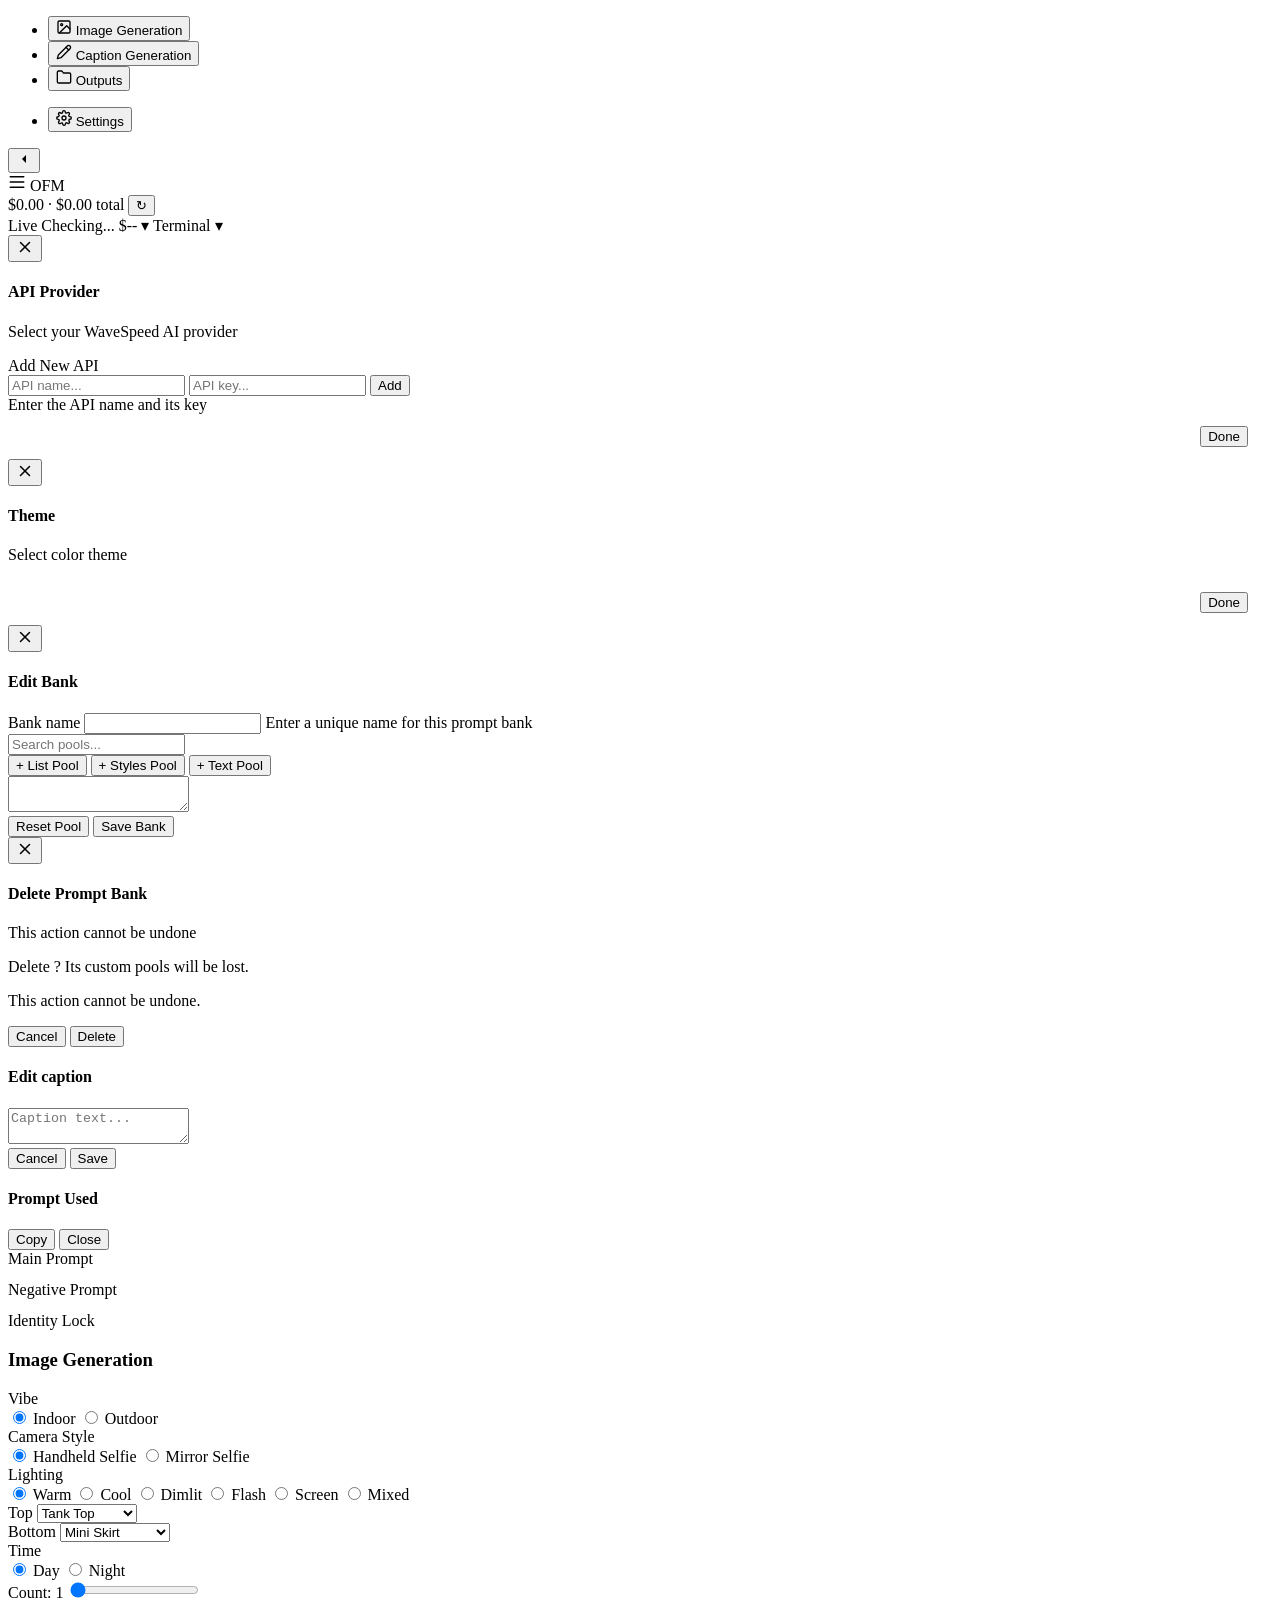
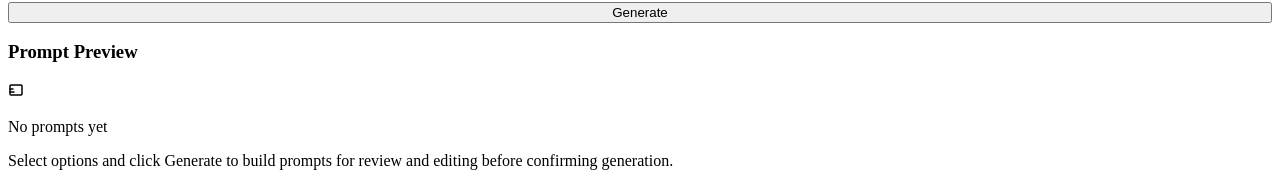
==== commit c8423f7f: "feat: prompt bank rework" ====
--- a/webui/static/index.html
+++ b/webui/static/index.html
@@ -316,14 +316,31 @@
           </div>
 
           <div class="field">
-            <label>Outfit Style</label>
-            <div class="vibe-pills">
-              <label class="pill"><input type="radio" name="outfit_style" value="sexy" checked onchange="updateCost()"> Sexy</label>
-              <label class="pill"><input type="radio" name="outfit_style" value="date_night" onchange="updateCost()"> Date Night</label>
-              <label class="pill"><input type="radio" name="outfit_style" value="night_club" onchange="updateCost()"> Night Club</label>
-              <label class="pill"><input type="radio" name="outfit_style" value="baggy" onchange="updateCost()"> Baggy</label>
-              <label class="pill"><input type="radio" name="outfit_style" value="lounge_sexy" onchange="updateCost()"> Lounge Sexy</label>
-            </div>
+            <label>Top</label>
+            <select class="outfit-select" id="outfit-top" onchange="updateCost()">
+              <option value="tank" selected>Tank Top</option>
+              <option value="tube">Tube Top</option>
+              <option value="oversize_tee">Oversize Tee</option>
+              <option value="bralette">Bralette</option>
+              <option value="bodysuit">Bodysuit</option>
+              <option value="cardigan">Cardigan</option>
+              <option value="hoodie">Hoodie</option>
+              <option value="blazer">Blazer</option>
+            </select>
+          </div>
+
+          <div class="field">
+            <label>Bottom</label>
+            <select class="outfit-select" id="outfit-bottom" onchange="updateCost()">
+              <option value="miniskirt" selected>Mini Skirt</option>
+              <option value="cargo_pants">Cargo Pants</option>
+              <option value="sweatpants">Sweatpants</option>
+              <option value="pajama_shorts">Pajama Shorts</option>
+              <option value="leggings">Leggings</option>
+              <option value="denim_shorts">Denim Shorts</option>
+              <option value="midi_skirt">Midi Skirt</option>
+              <option value="biker_shorts">Biker Shorts</option>
+            </select>
           </div>
 
           <div class="field">
@@ -412,18 +429,20 @@
 
     <!-- 4c. Outputs -->
     <section id="section-outputs" class="content-section" hidden>
-      <div class="out-header" style="margin-top:0">
-        <h2>Outputs</h2>
-        <span class="out-meta" id="global-stats">Loading...</span>
-        <span class="view-toggle" role="tablist" aria-label="Output view mode">
-          <button role="tab" data-view="table" class="active" aria-selected="true" onclick="setViewMode('table')">Table</button>
-          <button role="tab" data-view="grid" aria-selected="false" onclick="setViewMode('grid')">Grid</button>
-        </span>
-        <button class="show-all-switch" id="btn-show-all" role="switch" aria-checked="false" title="Show all outputs without batches" onclick="setShowAll()"><svg viewBox="0 0 24 24" width="16" height="16" fill="none" stroke="currentColor" stroke-width="2" stroke-linecap="round" stroke-linejoin="round"><polygon points="12 2 2 7 12 12 22 7 12 2"/><polyline points="2 17 12 22 22 17"/><polyline points="2 12 12 17 22 12"/></svg></button>
-        <span class="out-spacer"></span>
-        <button class="btn btn-sm btn-outline" onclick="refreshOutputs()" id="btn-refresh"><span class="btn-text">&#8635; Refresh</span></button>
-      </div>
-      <div id="outputs-area"><div class="outputs-loading">Loading outputs&hellip;</div></div>
+      <div class="card outputs-card">
+        <div class="out-header">
+          <h2>Outputs</h2>
+          <span class="out-meta" id="global-stats">Loading...</span>
+          <span class="view-toggle" role="tablist" aria-label="Output view mode">
+            <button role="tab" data-view="table" class="active" aria-selected="true" onclick="setViewMode('table')">Table</button>
+            <button role="tab" data-view="grid" aria-selected="false" onclick="setViewMode('grid')">Grid</button>
+          </span>
+          <button class="show-all-switch" id="btn-show-all" role="switch" aria-checked="false" title="Show all outputs without batches" onclick="setShowAll()"><svg viewBox="0 0 24 24" width="16" height="16" fill="none" stroke="currentColor" stroke-width="2" stroke-linecap="round" stroke-linejoin="round"><polygon points="12 2 2 7 12 12 22 7 12 2"/><polyline points="2 17 12 22 22 17"/><polyline points="2 12 12 17 22 12"/></svg></button>
+          <span class="out-spacer"></span>
+          <button class="btn btn-sm btn-outline" onclick="refreshOutputs()" id="btn-refresh"><span class="btn-text">&#8635; Refresh</span></button>
+        </div>
+        <div id="outputs-area"><div class="outputs-loading">Loading outputs&hellip;</div></div>
+      </div>
     </section>
 
     <!-- 4d. Settings -->
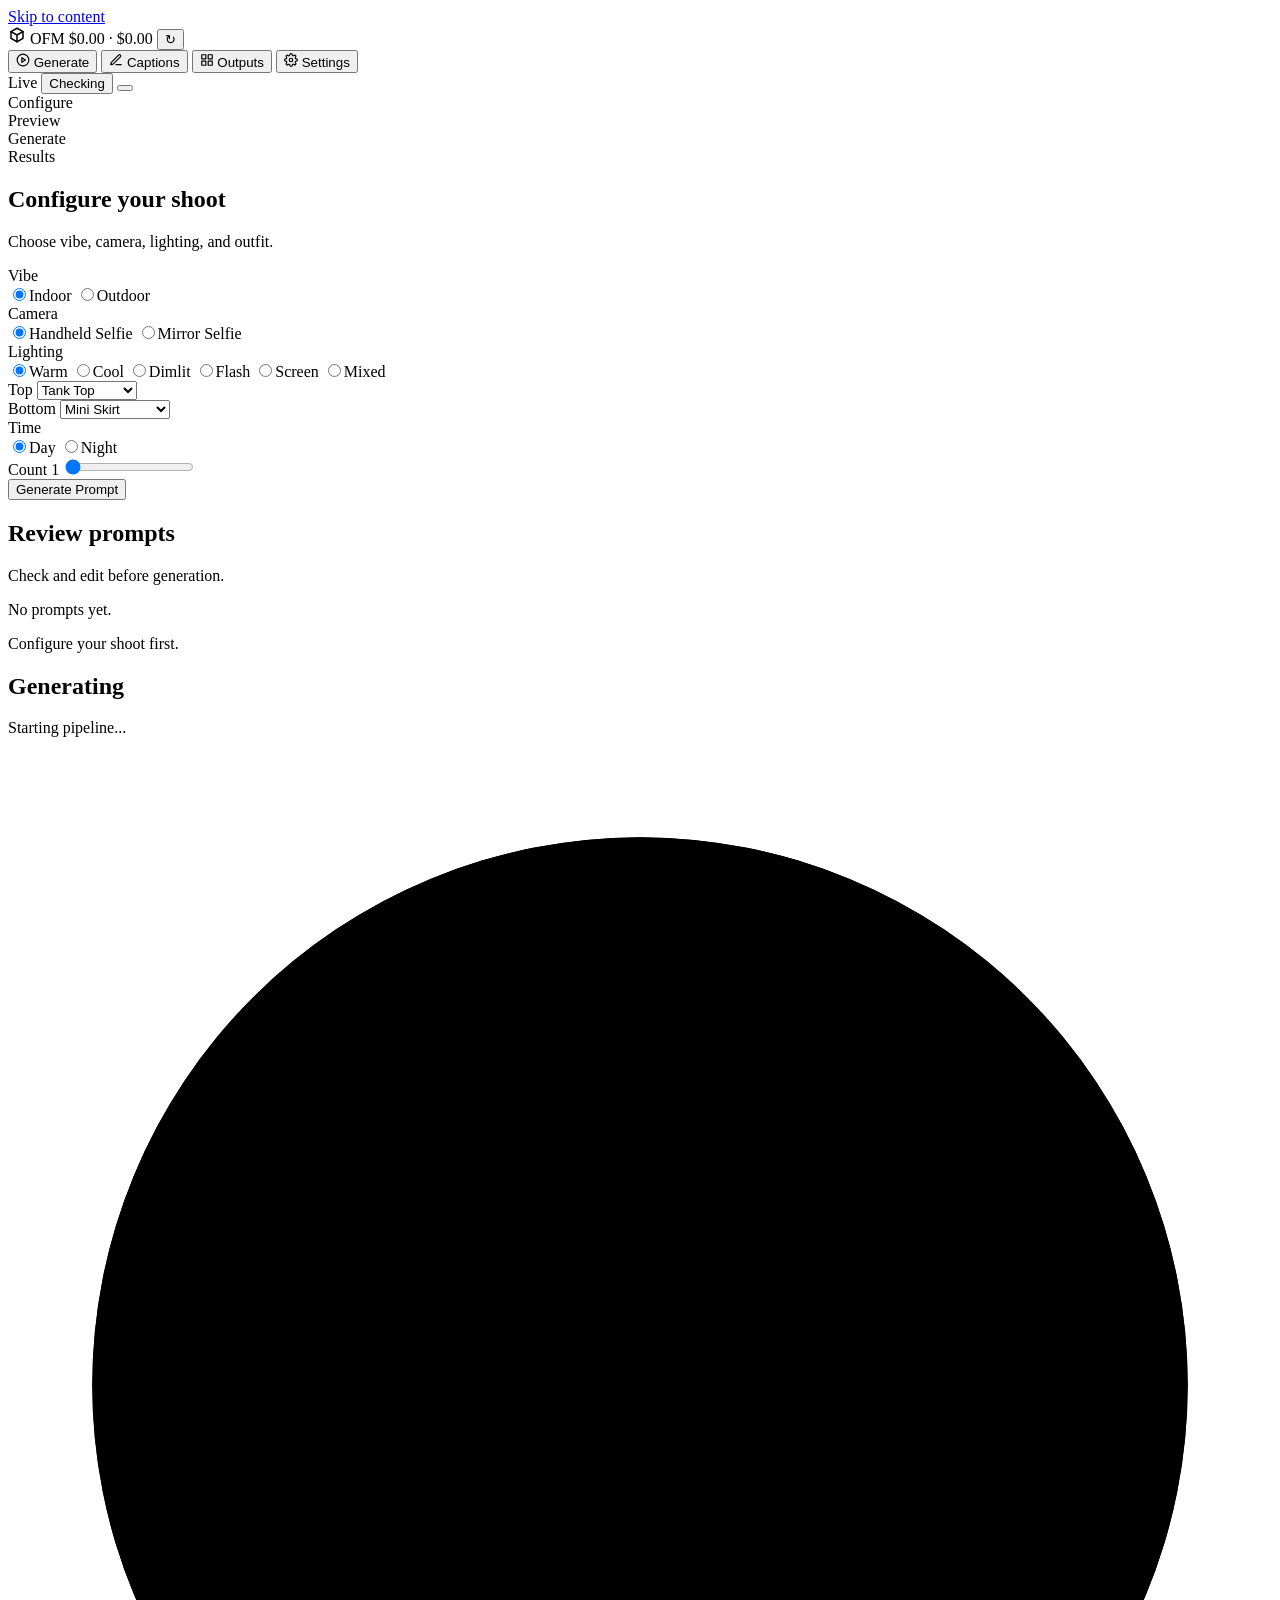
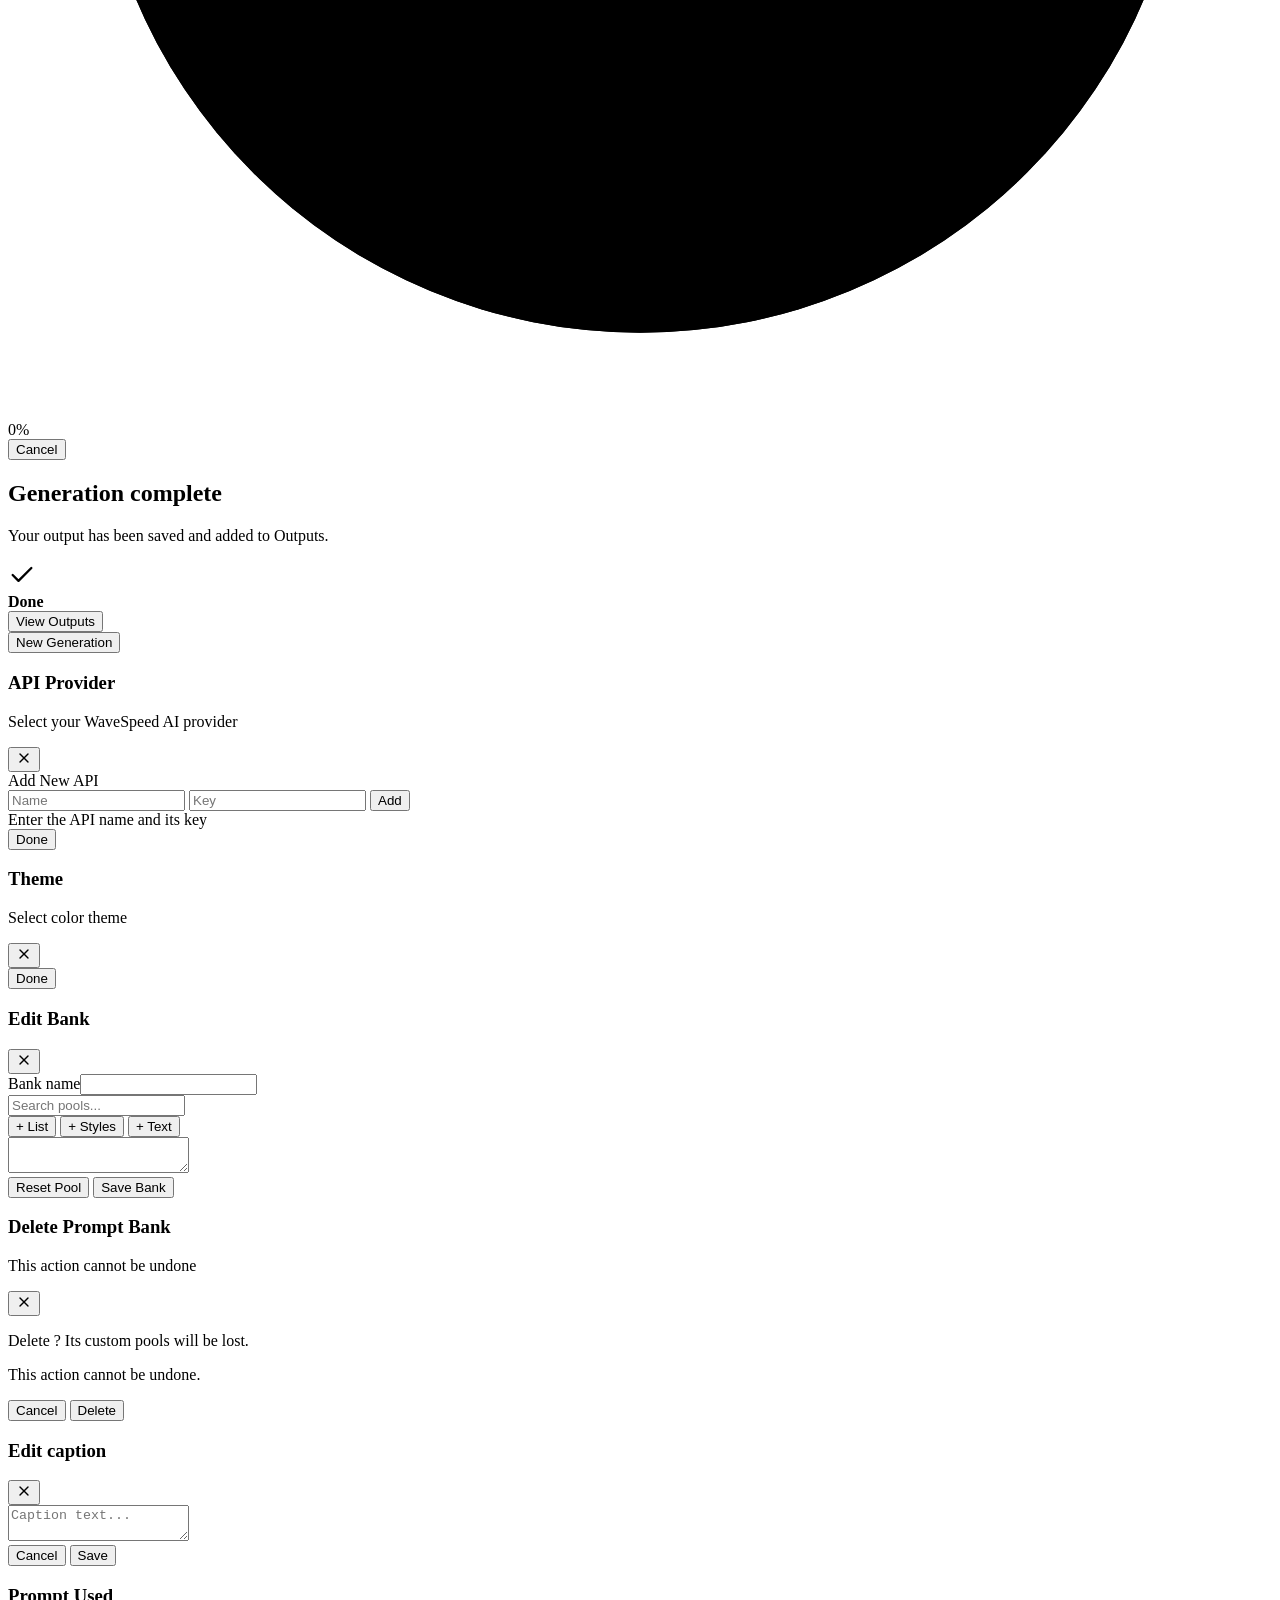
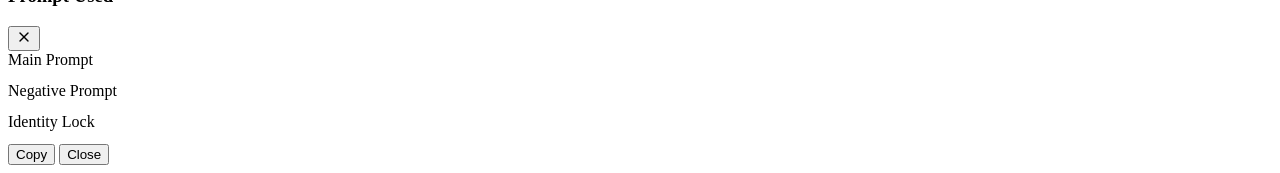
==== commit dc200571: "major ui redesign and improvements" ====
--- a/webui/static/index.html
+++ b/webui/static/index.html
@@ -1,204 +1,437 @@
 <!DOCTYPE html>
-<html lang="en" class="theme-terminal">
+<html lang="en" class="theme-creative">
 <head>
 <meta charset="UTF-8">
 <meta name="viewport" content="width=device-width, initial-scale=1.0">
 <meta http-equiv="Cache-Control" content="no-cache, no-store, must-revalidate">
 <meta http-equiv="Pragma" content="no-cache">
 <meta http-equiv="Expires" content="0">
-<title>OFM Control Panel</title>
-<meta name="description" content="Alina Sky image & video generation control panel — WaveSpeed AI pipeline manager">
-<meta name="theme-color" content="#0a0f0a">
-<link rel="icon" href="data:image/svg+xml,<svg xmlns='http://www.w3.org/2000/svg' viewBox='0 0 32 32'><rect x='2' y='2' width='28' height='28' rx='4' fill='none' stroke='%23000000' stroke-width='2'/><polyline points='10,8 24,16 10,24' fill='none' stroke='%23000000' stroke-width='6' stroke-linecap='round' stroke-linejoin='round'/></svg>">
+<title>OFM</title>
+<meta name="description" content="Alina Sky image & video generation control panel">
+<meta name="theme-color" content="#141010">
+<link rel="icon" href="data:image/svg+xml,<svg xmlns='http://www.w3.org/2000/svg' viewBox='0 0 32 32'><rect x='2' y='2' width='28' height='28' rx='8' fill='none' stroke='%23e880ad' stroke-width='2'/><polyline points='10,8 24,16 10,24' fill='none' stroke='%23e880ad' stroke-width='6' stroke-linecap='round' stroke-linejoin='round'/></svg>">
 <link rel="stylesheet" href="/static/style.css">
 </head>
 <body>
-  <a href="#main-content" style="position:fixed;top:-100%;left:8px;z-index:99999;padding:8px 16px;background:var(--accent);color:var(--accent-contrast);border-radius:0 0 4px 4px;font-family:var(--font-mono);font-size:12px;font-weight:600;text-decoration:none;transition:top .2s" onfocus="this.style.top='0'" onblur="this.style.top='-100%'">Skip to content</a>
-  <div class="app">
-
-  <!-- ══════════════════ 1. SIDEBAR / NAVIGATION ══════════════════ -->
-  <aside class="sidebar" id="sidebar" role="navigation" aria-label="Main navigation">
-    <nav class="sidebar-nav">
-      <ul class="nav-items">
-        <li><button class="nav-item active" data-section="generation" onclick="showSection('generation')">
-          <span class="nav-icon"><svg viewBox="0 0 24 24" width="16" height="16" fill="none" stroke="currentColor" stroke-width="2" stroke-linecap="round" stroke-linejoin="round"><rect x="3" y="3" width="18" height="18" rx="2"/><circle cx="8.5" cy="8.5" r="1.5"/><polyline points="21 15 16 10 5 21"/></svg></span>
-          <span class="nav-label">Image Generation</span>
-        </button></li>
-        <li><button class="nav-item" data-section="captions" onclick="showSection('captions')">
-          <span class="nav-icon"><svg viewBox="0 0 24 24" width="16" height="16" fill="none" stroke="currentColor" stroke-width="2" stroke-linecap="round" stroke-linejoin="round"><path d="M17 3a2.828 2.828 0 1 1 4 4L7.5 20.5 2 22l1.5-5.5L17 3z"/><path d="M15 5l4 4"/></svg></span>
-          <span class="nav-label">Caption Generation</span>
-        </button></li>
-        <li><button class="nav-item" data-section="outputs" onclick="showSection('outputs')">
-          <span class="nav-icon"><svg viewBox="0 0 24 24" width="16" height="16" fill="none" stroke="currentColor" stroke-width="2" stroke-linecap="round" stroke-linejoin="round"><path d="M22 19a2 2 0 0 1-2 2H4a2 2 0 0 1-2-2V5a2 2 0 0 1 2-2h5l2 3h9a2 2 0 0 1 2 2z"/></svg></span>
-          <span class="nav-label">Outputs</span>
-        </button></li>
-      </ul>
-      <ul class="nav-items nav-items-bottom">
-        <li><button class="nav-item" data-section="settings" onclick="showSection('settings')">
-          <span class="nav-icon"><svg viewBox="0 0 24 24" width="16" height="16" fill="none" stroke="currentColor" stroke-width="2" stroke-linecap="round" stroke-linejoin="round"><circle cx="12" cy="12" r="3"/><path d="M19.4 15a1.65 1.65 0 0 0 .33 1.82l.06.06a2 2 0 1 1-2.83 2.83l-.06-.06a1.65 1.65 0 0 0-1.82-.33 1.65 1.65 0 0 0-1 1.51V21a2 2 0 1 1-4 0v-.09a1.65 1.65 0 0 0-1-1.51 1.65 1.65 0 0 0-1.82.33l-.06.06a2 2 0 1 1-2.83-2.83l.06-.06a1.65 1.65 0 0 0 .33-1.82 1.65 1.65 0 0 0-1.51-1H3a2 2 0 1 1 0-4h.09a1.65 1.65 0 0 0 1.51-1 1.65 1.65 0 0 0-.33-1.82l-.06-.06a2 2 0 1 1 2.83-2.83l.06.06a1.65 1.65 0 0 0 1.82.33h0a1.65 1.65 0 0 0 1-1.51V3a2 2 0 1 1 4 0v.09a1.65 1.65 0 0 0 1 1.51h0a1.65 1.65 0 0 0 1.82-.33l.06-.06a2 2 0 1 1 2.83 2.83l-.06.06a1.65 1.65 0 0 0-.33 1.82v0a1.65 1.65 0 0 0 1.51 1H21a2 2 0 1 1 0 4h-.09a1.65 1.65 0 0 0-1.51 1z"/></svg></span>
-          <span class="nav-label">Settings</span>
-        </button></li>
-      </ul>
+  <a href="#main-content" class="skip-link">Skip to content</a>
+
+  <!-- ── HUD ── -->
+  <header class="hud">
+    <div class="hud-left">
+      <span class="hud-brand">
+        <svg viewBox="0 0 24 24" width="18" height="18" fill="none" stroke="currentColor" stroke-width="2" stroke-linecap="round" stroke-linejoin="round"><path d="M12 3l8 4.5v9L12 21l-8-4.5v-9L12 3z"/><path d="M12 12l8-4.5M12 12v9M12 12L4 7.5"/></svg>
+        OFM
+      </span>
+      <span class="hud-sep"></span>
+      <span class="hud-balance" id="balance-pill" title="Active account balance">
+        <span class="hud-bal-active" id="bp-active">$0.00</span>
+        <span class="hud-bal-sep">&middot;</span>
+        <span class="hud-bal-total" id="bp-total">$0.00</span>
+      </span>
+      <button class="hud-bal-refresh" id="bp-refresh" onclick="refreshBalance()" title="Refresh balance" aria-label="Refresh balance"><span class="bp-refresh-ico" aria-hidden="true">&#8635;</span></button>
+    </div>
+
+    <nav class="hud-center" aria-label="Workflow">
+      <button class="hud-mode active" data-mode="generate" onclick="switchMode('generate')">
+        <svg viewBox="0 0 24 24" width="14" height="14" fill="none" stroke="currentColor" stroke-width="2" stroke-linecap="round" stroke-linejoin="round"><circle cx="12" cy="12" r="10"/><polygon points="10 8 16 12 10 16 10 8"/></svg>
+        Generate
+      </button>
+      <button class="hud-mode" data-mode="captions" onclick="switchMode('captions')">
+        <svg viewBox="0 0 24 24" width="14" height="14" fill="none" stroke="currentColor" stroke-width="2" stroke-linecap="round" stroke-linejoin="round"><path d="M12 20h9"/><path d="M16.5 3.5a2.121 2.121 0 0 1 3 3L7 19l-4 1 1-4L16.5 3.5z"/></svg>
+        Captions
+      </button>
+      <button class="hud-mode" data-mode="outputs" onclick="switchMode('outputs')">
+        <svg viewBox="0 0 24 24" width="14" height="14" fill="none" stroke="currentColor" stroke-width="2" stroke-linecap="round" stroke-linejoin="round"><rect x="3" y="3" width="7" height="7"/><rect x="14" y="3" width="7" height="7"/><rect x="3" y="14" width="7" height="7"/><rect x="14" y="14" width="7" height="7"/></svg>
+        Outputs
+      </button>
+      <button class="hud-mode" data-mode="settings" onclick="switchMode('settings')">
+        <svg viewBox="0 0 24 24" width="14" height="14" fill="none" stroke="currentColor" stroke-width="2" stroke-linecap="round" stroke-linejoin="round"><circle cx="12" cy="12" r="3"/><path d="M19.4 15a1.65 1.65 0 0 0 .33 1.82l.06.06a2 2 0 0 1 0 2.83 2 2 0 0 1-2.83 0l-.06-.06a1.65 1.65 0 0 0-1.82-.33 1.65 1.65 0 0 0-1 1.51V21a2 2 0 0 1-2 2 2 2 0 0 1-2-2v-.09A1.65 1.65 0 0 0 9 19.4a1.65 1.65 0 0 0-1.82.33l-.06.06a2 2 0 0 1-2.83 0 2 2 0 0 1 0-2.83l.06-.06A1.65 1.65 0 0 0 4.68 15a1.65 1.65 0 0 0-1.51-1H3a2 2 0 0 1-2-2 2 2 0 0 1 2-2h.09A1.65 1.65 0 0 0 4.6 9a1.65 1.65 0 0 0-.33-1.82l-.06-.06a2 2 0 0 1 0-2.83 2 2 0 0 1 2.83 0l.06.06A1.65 1.65 0 0 0 9 4.68a1.65 1.65 0 0 0 1-1.51V3a2 2 0 0 1 2-2 2 2 0 0 1 2 2v.09a1.65 1.65 0 0 0 1 1.51 1.65 1.65 0 0 0 1.82-.33l.06-.06a2 2 0 0 1 2.83 0 2 2 0 0 1 0 2.83l-.06.06A1.65 1.65 0 0 0 19.4 9a1.65 1.65 0 0 0 1.51 1H21a2 2 0 0 1 2 2 2 2 0 0 1-2 2h-.09a1.65 1.65 0 0 0-1.51 1z"/></svg>
+        Settings
+      </button>
     </nav>
-  </aside>
-
-  <button class="sidebar-toggle" id="sidebar-toggle" aria-label="Collapse sidebar" aria-expanded="true" onclick="toggleSidebar()">
-    <svg class="chevron" viewBox="0 0 24 24" width="16" height="16"><polyline points="15 18 9 12 15 6"/></svg>
-  </button>
-
-  <div class="sidebar-floater" id="sidebar-floater" role="navigation" aria-label="Quick navigation" hidden>
-    <div class="floater-menu" id="floater-menu">
-      <button class="floater-item" data-section="generation" onclick="showSection('generation')">
-        <span class="floater-icon"><svg viewBox="0 0 24 24" width="16" height="16" fill="none" stroke="currentColor" stroke-width="2" stroke-linecap="round" stroke-linejoin="round"><rect x="3" y="3" width="18" height="18" rx="2"/><circle cx="8.5" cy="8.5" r="1.5"/><polyline points="21 15 16 10 5 21"/></svg></span>
-        <span class="floater-label">Generate Images</span>
+
+    <div class="hud-right">
+      <span class="hud-live" id="live-indicator">
+        <span class="live-dot" id="live-dot"></span>
+        <span class="live-text" id="live-text">Live</span>
+      </span>
+      <button class="hud-trigger" id="api-nav-trigger" onclick="toggleApiModal()" aria-haspopup="dialog" aria-label="API provider selection">
+        <span class="trigger-dot" id="api-dot"></span>
+        <span class="trigger-label" id="api-user">Checking</span>
       </button>
-      <button class="floater-item" data-section="captions" onclick="showSection('captions')">
-        <span class="floater-icon"><svg viewBox="0 0 24 24" width="16" height="16" fill="none" stroke="currentColor" stroke-width="2" stroke-linecap="round" stroke-linejoin="round"><path d="M17 3a2.828 2.828 0 1 1 4 4L7.5 20.5 2 22l1.5-5.5L17 3z"/><path d="M15 5l4 4"/></svg></span>
-        <span class="floater-label">Generate Captions</span>
+      <button class="hud-trigger" id="theme-nav-trigger" onclick="toggleThemeModal()" aria-haspopup="dialog" aria-label="Theme selection">
+        <span class="trigger-dot theme-dot" id="theme-nav-dot"></span>
       </button>
-      <button class="floater-item" data-section="outputs" onclick="showSection('outputs')">
-        <span class="floater-icon"><svg viewBox="0 0 24 24" width="16" height="16" fill="none" stroke="currentColor" stroke-width="2" stroke-linecap="round" stroke-linejoin="round"><path d="M22 19a2 2 0 0 1-2 2H4a2 2 0 0 1-2-2V5a2 2 0 0 1 2-2h5l2 3h9a2 2 0 0 1 2 2z"/></svg></span>
-        <span class="floater-label">View Outputs</span>
-      </button>
-      <button class="floater-item" data-section="settings" onclick="showSection('settings')">
-        <span class="floater-icon"><svg viewBox="0 0 24 24" width="16" height="16" fill="none" stroke="currentColor" stroke-width="2" stroke-linecap="round" stroke-linejoin="round"><circle cx="12" cy="12" r="3"/><path d="M19.4 15a1.65 1.65 0 0 0 .33 1.82l.06.06a2 2 0 1 1-2.83 2.83l-.06-.06a1.65 1.65 0 0 0-1.82-.33 1.65 1.65 0 0 0-1 1.51V21a2 2 0 1 1-4 0v-.09a1.65 1.65 0 0 0-1-1.51 1.65 1.65 0 0 0-1.82.33l-.06.06a2 2 0 1 1-2.83-2.83l.06-.06a1.65 1.65 0 0 0 .33-1.82 1.65 1.65 0 0 0-1.51-1H3a2 2 0 1 1 0-4h.09a1.65 1.65 0 0 0 1.51-1 1.65 1.65 0 0 0 1.82.33h0a1.65 1.65 0 0 0 1-1.51V3a2 2 0 1 1 4 0v.09a1.65 1.65 0 0 0 1 1.51H21a2 2 0 1 1 0 4h-.09a1.65 1.65 0 0 0-1.51 1z"/></svg></span>
-        <span class="floater-label">Settings</span>
-      </button>
+    </div>
+  </header>
+
+  <!-- ── MAIN CONTENT ── -->
+  <main class="main" id="main-content">
+
+    <!-- ═══ GENERATE MODE ═══ -->
+    <div class="mode-view" id="mode-generate">
+
+      <!-- Step track -->
+      <div class="step-track" id="step-track" role="navigation" aria-label="Generation steps">
+        <div class="step-node active" data-step="configure" id="step-configure" onclick="goToStep('configure')">
+          <span class="step-dot"></span>
+          <span class="step-label">Configure</span>
+        </div>
+        <div class="step-line" id="line-1"></div>
+        <div class="step-node" data-step="preview" id="step-preview" onclick="goToStep('preview')">
+          <span class="step-dot"></span>
+          <span class="step-label">Preview</span>
+        </div>
+        <div class="step-line" id="line-2"></div>
+        <div class="step-node" data-step="generate" id="step-generate">
+          <span class="step-dot"></span>
+          <span class="step-label">Generate</span>
+        </div>
+        <div class="step-line" id="line-3"></div>
+        <div class="step-node" data-step="results" id="step-results">
+          <span class="step-dot"></span>
+          <span class="step-label">Results</span>
+        </div>
+      </div>
+
+      <!-- Center stage -->
+      <div class="stage" id="stage">
+
+        <!-- ── Panel: Configure ── -->
+        <div class="stage-panel active" id="panel-configure">
+          <div class="stage-head">
+            <h2>Configure your shoot</h2>
+            <p class="stage-sub">Choose vibe, camera, lighting, and outfit.</p>
+          </div>
+
+          <div class="config-grid">
+            <div class="config-group">
+              <label class="config-label">Vibe</label>
+              <div class="pill-row">
+                <label class="pill"><input type="radio" name="vibe" value="indoor" checked onchange="onVibeChange()"><span class="pill-body">Indoor</span></label>
+                <label class="pill"><input type="radio" name="vibe" value="outdoor" onchange="onVibeChange()"><span class="pill-body">Outdoor</span></label>
+              </div>
+            </div>
+
+            <div class="config-group">
+              <label class="config-label">Camera</label>
+              <div class="pill-row">
+                <label class="pill"><input type="radio" name="camera_style" value="handheld" checked onchange="onCameraChange()"><span class="pill-body">Handheld Selfie</span></label>
+                <label class="pill"><input type="radio" name="camera_style" value="mirror" onchange="onCameraChange()"><span class="pill-body">Mirror Selfie</span></label>
+              </div>
+            </div>
+
+            <div class="config-group config-group-wide">
+              <label class="config-label">Lighting</label>
+              <div class="pill-row">
+                <label class="pill"><input type="radio" name="lighting" value="warm" checked onchange="updateCost()"><span class="pill-body">Warm</span></label>
+                <label class="pill"><input type="radio" name="lighting" value="cool" onchange="updateCost()"><span class="pill-body">Cool</span></label>
+                <label class="pill"><input type="radio" name="lighting" value="dimlit" onchange="updateCost()"><span class="pill-body">Dimlit</span></label>
+                <label class="pill"><input type="radio" name="lighting" value="flash" onchange="updateCost()"><span class="pill-body">Flash</span></label>
+                <label class="pill"><input type="radio" name="lighting" value="screen" onchange="updateCost()"><span class="pill-body">Screen</span></label>
+                <label class="pill"><input type="radio" name="lighting" value="mixed" onchange="updateCost()"><span class="pill-body">Mixed</span></label>
+              </div>
+            </div>
+
+            <div class="config-group">
+              <label class="config-label" for="outfit-top">Top</label>
+              <select id="outfit-top" class="config-select" onchange="updateCost()">
+                <option value="tank" selected>Tank Top</option>
+                <option value="tube">Tube Top</option>
+                <option value="oversize_tee">Oversize Tee</option>
+                <option value="bralette">Bralette</option>
+                <option value="bodysuit">Bodysuit</option>
+                <option value="cardigan">Cardigan</option>
+                <option value="hoodie">Hoodie</option>
+                <option value="blazer">Blazer</option>
+              </select>
+            </div>
+
+            <div class="config-group">
+              <label class="config-label" for="outfit-bottom">Bottom</label>
+              <select id="outfit-bottom" class="config-select" onchange="updateCost()">
+                <option value="miniskirt" selected>Mini Skirt</option>
+                <option value="cargo_pants">Cargo Pants</option>
+                <option value="sweatpants">Sweatpants</option>
+                <option value="pajama_shorts">Pajama Shorts</option>
+                <option value="leggings">Leggings</option>
+                <option value="denim_shorts">Denim Shorts</option>
+                <option value="midi_skirt">Midi Skirt</option>
+                <option value="biker_shorts">Biker Shorts</option>
+              </select>
+            </div>
+
+            <div class="config-group">
+              <label class="config-label">Time</label>
+              <div class="pill-row">
+                <label class="pill"><input type="radio" name="time_of_day" value="day" checked onchange="updateCost()"><span class="pill-body">Day</span></label>
+                <label class="pill"><input type="radio" name="time_of_day" value="night" onchange="updateCost()"><span class="pill-body">Night</span></label>
+              </div>
+            </div>
+
+            <div class="config-group config-group-count">
+              <label class="config-label">Count <span class="config-val" id="photo-count-label">1</span></label>
+              <input type="range" id="photo-count" value="1" min="1" max="30" class="config-slider" oninput="updateCost(); document.getElementById('photo-count-label').textContent=this.value">
+              <div class="config-cost" id="cost-tracker"></div>
+            </div>
+          </div>
+
+          <div class="stage-action">
+            <button class="btn-primary" id="btn-photo" onclick="startPromptGeneration()"><span class="btn-text">Generate Prompt</span></button>
+          </div>
+          <div class="gen-status-strip" id="gen-status-strip" style="display:none"></div>
+        </div>
+
+        <!-- ── Panel: Preview ── -->
+        <div class="stage-panel" id="panel-preview">
+          <div class="stage-head">
+            <h2>Review prompts</h2>
+            <p class="stage-sub">Check and edit before generation.</p>
+          </div>
+          <div class="prompt-list" id="prompt-list">
+            <div class="empty-state"><p>No prompts yet.</p><p class="empty-hint">Configure your shoot first.</p></div>
+          </div>
+          <div class="stage-action stage-action-multi">
+            <button class="btn-ghost" id="edit-prompts-btn" onclick="toggleEditPrompts()" style="display:none">Edit</button>
+            <div class="stage-action-spacer"></div>
+            <button class="btn-ghost" id="cancel-gen-btn" onclick="cancelGeneration()" style="display:none">Cancel</button>
+            <button class="btn-primary" id="confirm-gen-btn" onclick="confirmGeneration()" style="display:none">Confirm Generation</button>
+          </div>
+        </div>
+
+        <!-- ── Panel: Generate ── -->
+        <div class="stage-panel" id="panel-generate">
+          <div class="stage-head">
+            <h2>Generating</h2>
+            <p class="stage-sub" id="gen-status-text">Starting pipeline...</p>
+          </div>
+          <div class="progress-wrap">
+            <div class="progress-ring-container">
+              <svg class="progress-ring" viewBox="0 0 120 120">
+                <circle class="progress-ring-bg" cx="60" cy="60" r="52"/>
+                <circle class="progress-ring-fg" cx="60" cy="60" r="52" id="progress-ring-fg"/>
+              </svg>
+              <div class="progress-ring-label" id="progress-ring-label">0%</div>
+            </div>
+            <div class="progress-images" id="gen-progress-images"></div>
+          </div>
+          <div class="stage-action">
+            <button class="btn-ghost" id="cancel-gen-run-btn" onclick="cancelGeneration()">Cancel</button>
+          </div>
+        </div>
+
+        <!-- ── Panel: Results ── -->
+        <div class="stage-panel" id="panel-results">
+          <div class="stage-head">
+            <h2>Generation complete</h2>
+            <p class="stage-sub">Your output has been saved and added to Outputs.</p>
+          </div>
+          <div class="stage-done-card" id="results-done-card">
+            <span class="stage-done-icon">
+              <svg viewBox="0 0 24 24" width="28" height="28" fill="none" stroke="currentColor" stroke-width="2" stroke-linecap="round" stroke-linejoin="round"><polyline points="20 6 9 17 4 12"/></svg>
+            </span>
+            <div class="stage-done-text">
+              <strong>Done</strong>
+              <span id="results-meta" class="results-meta"></span>
+            </div>
+            <button class="btn-primary btn-sm" onclick="switchMode('outputs')">View Outputs</button>
+          </div>
+          <div class="stage-action">
+            <button class="btn-ghost" onclick="resetWorkflow()">New Generation</button>
+          </div>
+        </div>
+      </div>
+    </div>
+
+    <!-- ═══ CAPTIONS MODE ═══ -->
+    <div class="mode-view" id="mode-captions" hidden>
+      <div class="mode-header">
+        <h2>Caption Generator</h2>
+        <p class="stage-sub">Generate captions for your social platforms.</p>
+      </div>
+      <div class="caption-controls">
+        <div class="config-group config-group-wide">
+          <label class="config-label">Platform</label>
+          <div class="pill-row">
+            <label class="pill"><input type="radio" name="cap_platform" value="tiktok" checked><span class="pill-body">TikTok</span></label>
+            <label class="pill"><input type="radio" name="cap_platform" value="reels"><span class="pill-body">Reels</span></label>
+            <label class="pill"><input type="radio" name="cap_platform" value="shorts"><span class="pill-body">Shorts</span></label>
+            <label class="pill"><input type="radio" name="cap_platform" value="x"><span class="pill-body">X</span></label>
+            <label class="pill"><input type="radio" name="cap_platform" value="stories"><span class="pill-body">Stories</span></label>
+          </div>
+        </div>
+        <div class="config-group config-group-wide">
+          <label class="config-label">Hook Type</label>
+          <div class="pill-row">
+            <label class="pill"><input type="radio" name="cap_hook" value="vulnerable" checked><span class="pill-body">Vulnerable</span></label>
+            <label class="pill"><input type="radio" name="cap_hook" value="confident"><span class="pill-body">Confident</span></label>
+            <label class="pill"><input type="radio" name="cap_hook" value="playful"><span class="pill-body">Playful</span></label>
+            <label class="pill"><input type="radio" name="cap_hook" value="aesthetic"><span class="pill-body">Aesthetic</span></label>
+            <label class="pill"><input type="radio" name="cap_hook" value="relatable"><span class="pill-body">Relatable</span></label>
+            <label class="pill"><input type="radio" name="cap_hook" value="mixed"><span class="pill-body">Mixed</span></label>
+          </div>
+        </div>
+        <div class="config-group config-group-count">
+          <label class="config-label">Count <span class="config-val" id="cap-count-label">5</span></label>
+          <input type="range" id="cap-count" min="1" max="20" value="5" class="config-slider" oninput="document.getElementById('cap-count-label').textContent=this.value">
+        </div>
+        <div class="stage-action">
+          <button class="btn-primary" id="btn-caption" onclick="generateCaptions()"><span class="btn-text">Generate Captions</span></button>
+        </div>
+      </div>
+      <div class="caption-list" id="caption-list">
+        <div class="empty-state"><p>No captions yet.</p><p class="empty-hint">Pick a platform and hook type, then generate.</p></div>
+      </div>
+      <div class="caption-actions" id="caption-actions" style="display:none">
+        <button class="btn-ghost btn-sm" onclick="copyAllCaptions()">Copy All</button>
+        <button class="btn-ghost btn-sm" onclick="clearCaptions()">Clear</button>
+      </div>
+    </div>
+
+    <!-- ═══ OUTPUTS MODE ═══ -->
+    <div class="mode-view" id="mode-outputs" hidden>
+      <div class="outputs-header">
+        <div>
+          <h2>Outputs</h2>
+          <span class="results-meta" id="global-stats">Loading...</span>
+        </div>
+        <div class="results-toolbar">
+          <div class="view-toggle" role="tablist" aria-label="View mode">
+            <button role="tab" data-view="table" class="active" aria-selected="true" onclick="setViewMode('table')">Table</button>
+            <button role="tab" data-view="grid" aria-selected="false" onclick="setViewMode('grid')">Grid</button>
+          </div>
+          <button class="btn-ghost btn-sm" onclick="refreshOutputs()">Refresh</button>
+        </div>
+      </div>
+      <div id="outputs-area" class="outputs-area outputs-modal-area">
+        <div class="empty-state"><p>No outputs yet.</p></div>
+      </div>
+    </div>
+
+    <!-- ═══ SETTINGS MODE ═══ -->
+    <div class="mode-view" id="mode-settings" hidden>
+      <div class="settings-layout">
+        <!-- Identity pane -->
+        <div class="settings-pane">
+          <div class="pane-header">
+            <h3>Identity</h3>
+            <span class="pane-hint">Model reference for generation</span>
+          </div>
+          <div class="identity-card">
+            <div class="identity-top">
+              <img id="settings-avatar-preview" class="identity-avatar" alt="">
+              <div class="identity-info">
+                <div class="identity-name" id="settings-identity-name">Loading...</div>
+              </div>
+            </div>
+            <div class="identity-fields">
+              <div class="field">
+                <label class="field-label" for="settings-avatar-url">Avatar URL</label>
+                <div class="input-row">
+                  <input type="url" id="settings-avatar-url" class="field-input" placeholder="https://..." autocomplete="off" spellcheck="false">
+                  <button class="btn-sm-outline" id="settings-url-load" onclick="loadAvatarUrl()">Load</button>
+                </div>
+              </div>
+              <div class="field">
+                <label class="field-label">Upload Image</label>
+                <button type="button" class="upload-zone" id="settings-upload-zone" aria-label="Upload identity image">
+                  <svg viewBox="0 0 24 24" width="16" height="16" fill="none" stroke="currentColor" stroke-width="1.5" stroke-linecap="round" stroke-linejoin="round"><path d="M21 15v4a2 2 0 0 1-2 2H5a2 2 0 0 1-2-2v-4"/><polyline points="17 8 12 3 7 8"/><line x1="12" y1="3" x2="12" y2="15"/></svg>
+                  <span>Drop image or click to browse</span>
+                </button>
+                <input type="file" id="settings-file-input" accept="image/*" hidden>
+              </div>
+              <img id="settings-new-preview" class="identity-preview-img" alt="New identity preview" hidden>
+              <div id="settings-status" class="field-status" role="status" aria-live="polite"></div>
+              <button type="button" class="btn-primary btn-sm" onclick="saveIdentity()">Save Identity</button>
+            </div>
+          </div>
+        </div>
+
+        <!-- Prompt Banks pane -->
+        <div class="settings-pane">
+          <div class="pane-header">
+            <h3>Prompt Banks</h3>
+            <div class="pane-header-actions">
+              <button class="btn-sm-outline" onclick="exportBanks()">Export</button>
+              <label class="btn-sm-outline" style="cursor:pointer" role="button" tabindex="0" onkeydown="if(event.key==='Enter'||event.key===' '){event.preventDefault();this.querySelector('input').click()}">Import<input type="file" accept=".json,application/json" style="display:none" onchange="importBanks(this.files[0]); this.value=''"></label>
+            </div>
+          </div>
+          <div id="settings-bank-list" class="bank-list" role="radiogroup" aria-label="Prompt banks" aria-live="polite"></div>
+        </div>
+      </div>
+    </div>
+  </main>
+
+  <!-- ── MODALS ── -->
+
+  <!-- API Modal -->
+  <div id="api-modal" class="modal" role="dialog" aria-modal="true" aria-label="API Provider selection">
+    <div class="modal-box modal-md">
+      <div class="modal-head">
+        <h3>API Provider</h3>
+        <p>Select your WaveSpeed AI provider</p>
+        <button class="modal-x" onclick="closeApiModal()" aria-label="Close"><svg viewBox="0 0 24 24" width="16" height="16" fill="none" stroke="currentColor" stroke-width="2" stroke-linecap="round" stroke-linejoin="round"><line x1="18" y1="6" x2="6" y2="18"/><line x1="6" y1="6" x2="18" y2="18"/></svg></button>
+      </div>
+      <div class="modal-body" id="api-provider-list"></div>
+      <div class="modal-section">
+        <div class="field-label-sm">Add New API</div>
+        <div class="api-add-row">
+          <input type="text" class="field-input field-input-sm" id="api-new-provider-name" placeholder="Name" autocomplete="off">
+          <input type="text" class="field-input field-input-sm" id="api-new-provider-key" placeholder="Key" autocomplete="off">
+          <button class="btn-primary btn-sm" onclick="addApiProvider()">Add</button>
+        </div>
+        <div class="field-hint">Enter the API name and its key</div>
+        <div id="api-modal-result" class="api-result"></div>
+      </div>
+      <div class="modal-foot">
+        <button class="btn-ghost btn-sm" onclick="closeApiModal()">Done</button>
+      </div>
     </div>
   </div>
 
-  <div class="sidebar-overlay" id="sidebar-overlay" hidden></div>
-
-  <!-- ══════════════════ 2. TOP TOOLBAR ══════════════════ -->
-  <header class="toolbar">
-    <span class="brand">
-      <svg viewBox="0 0 24 24" width="18" height="18">
-        <rect x="2" y="4" width="20" height="2" rx="1" fill="currentColor"/>
-        <rect x="2" y="11" width="20" height="2" rx="1" fill="currentColor"/>
-        <rect x="2" y="18" width="20" height="2" rx="1" fill="currentColor"/>
-      </svg>
-      OFM
-    </span>
-    <span class="nav-sep"></span>
-    <div class="balance-pill" id="balance-pill">
-      <span class="bp-active" id="bp-active">$0.00</span>
-      <span class="bp-sep">&middot;</span>
-      <span class="bp-total" id="bp-total">$0.00 total</span>
-      <button class="bp-refresh" id="bp-refresh" onclick="refreshBalance()" title="Refresh balance" aria-label="Refresh balance">&#8635;</button>
-    </div>
-
-    <div class="toolbar-right">
-      <span class="live" id="live-indicator"><span class="live-dot" id="live-dot"></span><span class="live-text" id="live-text">Live</span></span>
-      <span class="api-nav-trigger" id="api-nav-trigger" onclick="toggleApiModal()" role="button" tabindex="0" aria-haspopup="dialog" aria-expanded="false" aria-label="API provider selection">
-        <span class="api-nav-dot" id="api-dot"></span>
-        <span class="api-nav-user" id="api-user">Checking...</span>
-        <span class="api-nav-bal" id="api-tab-bal">$--</span>
-        <span class="api-nav-caret">▾</span>
-      </span>
-      <span class="theme-nav-trigger" id="theme-nav-trigger" onclick="toggleThemeModal()" role="button" tabindex="0" aria-haspopup="dialog" aria-expanded="false" aria-label="Theme selection">
-        <span class="theme-nav-dot" id="theme-nav-dot"></span>
-        <span class="theme-nav-name" id="theme-nav-name">Terminal</span>
-        <span class="theme-nav-caret">▾</span>
-      </span>
-    </div>
-  </header>
-
-  <!-- ══════════════════ 3. MODALS ══════════════════ -->
-
-  <!-- 3a. API Provider -->
-  <div id="api-modal" role="dialog" aria-modal="true" aria-label="API Provider selection">
-    <div id="api-modal-box">
-      <button class="modal-close" onclick="closeApiModal()" title="Close">
-        <svg viewBox="0 0 24 24" width="18" height="18" fill="none" stroke="currentColor" stroke-width="2" stroke-linecap="round" stroke-linejoin="round">
-          <line x1="18" y1="6" x2="6" y2="18"/>
-          <line x1="6" y1="6" x2="18" y2="18"/>
-        </svg>
-      </button>
-      <div class="modal-header">
-        <h4>API Provider</h4>
-        <p>Select your WaveSpeed AI provider</p>
-      </div>
-      <div class="provider-list" id="api-provider-list">
-        <!-- Provider rows will be injected here -->
-      </div>
-      <div class="add-provider-section">
-        <div class="field-label">Add New API</div>
-        <div class="provider-add-row">
-          <input type="text" class="pname" id="api-new-provider-name" placeholder="API name..." autocomplete="off">
-          <input type="text" class="pkey" id="api-new-provider-key" placeholder="API key..." autocomplete="off">
-          <button class="add-provider-btn" onclick="addApiProvider()">Add</button>
-        </div>
-        <div class="field-hint">Enter the API name and its key</div>
-        <div id="api-modal-result" class="api-modal-result"></div>
-      </div>
-      <div style="display:flex;justify-content:flex-end;padding:12px 24px;border-top:1px solid var(--border);">
-        <button class="btn btn-sm btn-outline" onclick="closeApiModal()">Done</button>
+  <!-- Theme Modal -->
+  <div id="theme-modal" class="modal" role="dialog" aria-modal="true" aria-label="Theme selection">
+    <div class="modal-box modal-sm">
+      <div class="modal-head">
+        <h3>Theme</h3>
+        <p>Select color theme</p>
+        <button class="modal-x" onclick="closeThemeModal()" aria-label="Close"><svg viewBox="0 0 24 24" width="16" height="16" fill="none" stroke="currentColor" stroke-width="2" stroke-linecap="round" stroke-linejoin="round"><line x1="18" y1="6" x2="6" y2="18"/><line x1="6" y1="6" x2="18" y2="18"/></svg></button>
+      </div>
+      <div class="modal-body" id="theme-list"></div>
+      <div class="modal-foot">
+        <button class="btn-ghost btn-sm" onclick="closeThemeModal()">Done</button>
       </div>
     </div>
   </div>
 
-  <!-- 3b. Theme -->
-  <div id="theme-modal" role="dialog" aria-modal="true" aria-label="Theme selection">
-    <div id="theme-modal-box">
-      <button class="modal-close" onclick="closeThemeModal()" title="Close">
-        <svg viewBox="0 0 24 24" width="18" height="18" fill="none" stroke="currentColor" stroke-width="2" stroke-linecap="round" stroke-linejoin="round">
-          <line x1="18" y1="6" x2="6" y2="18"/>
-          <line x1="6" y1="6" x2="18" y2="18"/>
-        </svg>
-      </button>
-      <div class="modal-header">
-        <h4>Theme</h4>
-        <p>Select color theme</p>
-      </div>
-      <div class="theme-list" id="theme-list">
-        <!-- Theme rows injected here -->
-      </div>
-      <div style="display:flex;justify-content:flex-end;padding:12px 24px;border-top:1px solid var(--border);">
-        <button class="btn btn-sm btn-outline" onclick="closeThemeModal()">Done</button>
-      </div>
-    </div>
-  </div>
-
-  <!-- 3c. Prompt Bank Editor -->
-  <div id="bank-editor-modal" role="dialog" aria-modal="true" aria-labelledby="bank-editor-title" aria-describedby="bank-editor-subtitle">
-    <div id="bank-editor-box">
-      <button class="modal-close" onclick="closeBankEditor()" aria-label="Close bank editor" type="button">
-        <svg viewBox="0 0 24 24" width="18" height="18" fill="none" stroke="currentColor" stroke-width="2" stroke-linecap="round" stroke-linejoin="round" aria-hidden="true">
-          <line x1="18" y1="6" x2="6" y2="18"/>
-          <line x1="6" y1="6" x2="18" y2="18"/>
-        </svg>
-      </button>
-      <div class="modal-header">
-        <h4 id="bank-editor-title">Edit Bank</h4>
+  <!-- Bank Editor Modal -->
+  <div id="bank-editor-modal" class="modal" role="dialog" aria-modal="true" aria-labelledby="bank-editor-title" aria-describedby="bank-editor-subtitle">
+    <div class="modal-box modal-lg">
+      <div class="modal-head">
+        <h3 id="bank-editor-title">Edit Bank</h3>
         <p id="bank-editor-subtitle"></p>
+        <button class="modal-x" onclick="closeBankEditor()" aria-label="Close"><svg viewBox="0 0 24 24" width="16" height="16" fill="none" stroke="currentColor" stroke-width="2" stroke-linecap="round" stroke-linejoin="round"><line x1="18" y1="6" x2="6" y2="18"/><line x1="6" y1="6" x2="18" y2="18"/></svg></button>
       </div>
       <div class="be-body">
-        <div class="be-name-row">
-          <label for="be-name">Bank name</label>
-          <input type="text" id="be-name" autocomplete="off" spellcheck="false" aria-describedby="be-name-hint">
-          <span id="be-name-hint" class="visually-hidden">Enter a unique name for this prompt bank</span>
-        </div>
+        <div class="be-name-row"><label for="be-name" class="field-label-sm">Bank name</label><input type="text" id="be-name" class="field-input" autocomplete="off" spellcheck="false"></div>
         <div class="be-layout">
           <div class="be-sidebar">
-            <input type="search" id="be-pool-search" placeholder="Search pools..." aria-label="Filter pools" autocomplete="off" spellcheck="false">
+            <input type="search" id="be-pool-search" class="field-input field-input-sm" placeholder="Search pools..." aria-label="Filter pools" autocomplete="off" spellcheck="false">
             <div id="be-pool-list" role="listbox" aria-label="Prompt pools" tabindex="0"></div>
             <div class="be-add-pools">
-              <button type="button" class="btn btn-sm btn-outline be-add-pool" onclick="addCustomPool('list')" aria-label="Add list pool">+ List Pool</button>
-              <button type="button" class="btn btn-sm btn-outline be-add-pool" onclick="addCustomPool('dict')" aria-label="Add styles pool">+ Styles Pool</button>
-              <button type="button" class="btn btn-sm btn-outline be-add-pool" onclick="addCustomPool('str')" aria-label="Add text pool">+ Text Pool</button>
+              <button type="button" class="btn-sm-outline" onclick="addCustomPool('list')">+ List</button>
+              <button type="button" class="btn-sm-outline" onclick="addCustomPool('dict')">+ Styles</button>
+              <button type="button" class="btn-sm-outline" onclick="addCustomPool('str')">+ Text</button>
             </div>
           </div>
           <div class="be-main">
-            <div class="be-pool-head">
-              <span class="be-pool-title" id="be-pool-name"></span>
-              <span class="pool-badge" id="be-pool-type"></span>
-            </div>
+            <div class="be-pool-head"><span class="be-pool-title" id="be-pool-name"></span><span class="pool-badge" id="be-pool-type"></span></div>
             <div class="be-pool-purpose" id="be-pool-purpose" aria-live="polite"></div>
-            <textarea id="be-textarea" spellcheck="false" aria-label="Pool items" aria-describedby="be-hint"></textarea>
+            <textarea id="be-textarea" class="field-input field-textarea" spellcheck="false" aria-label="Pool items"></textarea>
             <div class="be-hint" id="be-hint" aria-live="polite"></div>
             <div class="be-actions">
-              <button type="button" class="btn btn-sm btn-outline" id="be-reset" onclick="resetCurrentPool()">Reset Pool</button>
-              <button type="button" class="btn btn-sm" id="be-save" onclick="saveBankFromModal()">Save Bank</button>
+              <button type="button" class="btn-ghost btn-sm" id="be-reset" onclick="resetCurrentPool()">Reset Pool</button>
+              <button type="button" class="btn-primary btn-sm" id="be-save" onclick="saveBankFromModal()">Save Bank</button>
             </div>
           </div>
         </div>
@@ -206,325 +439,73 @@
     </div>
   </div>
 
-  <!-- 3d. Delete Bank -->
-  <div id="delete-bank-modal" role="dialog" aria-modal="true" aria-labelledby="delete-bank-title" aria-describedby="delete-bank-subtitle">
-    <div id="delete-bank-modal-box">
-      <button class="modal-close" onclick="closeDeleteBankModal()" aria-label="Close delete bank dialog" type="button">
-        <svg viewBox="0 0 24 24" width="18" height="18" fill="none" stroke="currentColor" stroke-width="2" stroke-linecap="round" stroke-linejoin="round" aria-hidden="true">
-          <line x1="18" y1="6" x2="6" y2="18"/>
-          <line x1="6" y1="6" x2="18" y2="18"/>
-        </svg>
-      </button>
-      <div class="modal-header">
-        <h4 id="delete-bank-title">Delete Prompt Bank</h4>
-        <p id="delete-bank-subtitle">This action cannot be undone</p>
-      </div>
-      <div class="delete-bank-body">
+  <!-- Delete Bank Modal -->
+  <div id="delete-bank-modal" class="modal" role="dialog" aria-modal="true" aria-labelledby="delete-bank-title">
+    <div class="modal-box modal-sm">
+      <div class="modal-head modal-head-danger">
+        <h3 id="delete-bank-title">Delete Prompt Bank</h3>
+        <p>This action cannot be undone</p>
+        <button class="modal-x" onclick="closeDeleteBankModal()" aria-label="Close"><svg viewBox="0 0 24 24" width="16" height="16" fill="none" stroke="currentColor" stroke-width="2" stroke-linecap="round" stroke-linejoin="round"><line x1="18" y1="6" x2="6" y2="18"/><line x1="6" y1="6" x2="18" y2="18"/></svg></button>
+      </div>
+      <div class="modal-body">
         <p>Delete <strong class="delete-bank-name"></strong>? Its custom pools will be lost.</p>
-        <p class="delete-bank-warning">This action cannot be undone.</p>
-      </div>
-      <div class="new-bank-footer">
-        <button type="button" class="btn btn-sm btn-outline" onclick="closeDeleteBankModal()">Cancel</button>
-        <button type="button" class="btn btn-sm btn-danger" onclick="executeDeleteBank()">Delete</button>
+        <p class="field-error">This action cannot be undone.</p>
+      </div>
+      <div class="modal-foot">
+        <button class="btn-ghost btn-sm" onclick="closeDeleteBankModal()">Cancel</button>
+        <button class="btn-danger btn-sm" onclick="executeDeleteBank()">Delete</button>
       </div>
     </div>
   </div>
 
-  <!-- 3e. Fullscreen Viewer -->
+  <!-- Edit Caption Modal -->
+  <div id="edit-modal" class="modal" role="dialog" aria-modal="true" aria-label="Edit caption">
+    <div class="modal-box modal-sm">
+      <div class="modal-head">
+        <h3>Edit caption</h3>
+        <button class="modal-x" onclick="closeEdit()" aria-label="Close"><svg viewBox="0 0 24 24" width="16" height="16" fill="none" stroke="currentColor" stroke-width="2" stroke-linecap="round" stroke-linejoin="round"><line x1="18" y1="6" x2="6" y2="18"/><line x1="6" y1="6" x2="18" y2="18"/></svg></button>
+      </div>
+      <div class="modal-body">
+        <textarea id="edit-text" class="field-input field-textarea" placeholder="Caption text..."></textarea>
+      </div>
+      <div class="modal-foot">
+        <button class="btn-ghost btn-sm" onclick="closeEdit()">Cancel</button>
+        <button class="btn-primary btn-sm" onclick="saveEdit()">Save</button>
+      </div>
+    </div>
+  </div>
+
+  <!-- Prompt View Modal -->
+  <div id="prompt-modal" class="modal" role="dialog" aria-modal="true" aria-label="Prompt used">
+    <div class="modal-box modal-md">
+      <div class="modal-head">
+        <h3>Prompt Used</h3>
+        <button class="modal-x" onclick="closePrompt()" aria-label="Close"><svg viewBox="0 0 24 24" width="16" height="16" fill="none" stroke="currentColor" stroke-width="2" stroke-linecap="round" stroke-linejoin="round"><line x1="18" y1="6" x2="6" y2="18"/><line x1="6" y1="6" x2="18" y2="18"/></svg></button>
+      </div>
+      <div class="modal-body prompt-view-body">
+        <div class="prompt-section"><div class="prompt-section-label">Main Prompt</div><pre id="prompt-main"></pre></div>
+        <div class="prompt-section"><div class="prompt-section-label">Negative Prompt</div><pre id="prompt-negative"></pre></div>
+        <div class="prompt-section"><div class="prompt-section-label">Identity Lock</div><pre id="prompt-identity"></pre></div>
+      </div>
+      <div class="modal-foot">
+        <button class="btn-ghost btn-sm" onclick="copyPrompt()">Copy</button>
+        <button class="btn-ghost btn-sm" onclick="closePrompt()">Close</button>
+      </div>
+    </div>
+  </div>
+
+  <!-- Fullscreen viewer -->
   <div id="fs-modal"></div>
 
-  <!-- 3f. Edit Caption -->
-  <div id="edit-modal" role="dialog" aria-modal="true" aria-label="Edit caption">
-    <div id="edit-box">
-      <h4>Edit caption</h4>
-      <textarea id="edit-text" placeholder="Caption text..."></textarea>
-      <div id="edit-controls">
-        <button class="btn btn-sm" id="edit-cancel" onclick="closeEdit()">Cancel</button>
-        <button class="btn btn-sm" id="edit-save" onclick="saveEdit()">Save</button>
-      </div>
-    </div>
-  </div>
-
-  <!-- 3g. Prompt Used -->
-  <div id="prompt-modal" role="dialog" aria-modal="true" aria-label="Prompt used">
-    <div id="prompt-box">
-      <div id="prompt-header">
-        <h4>Prompt Used</h4>
-        <button class="btn btn-sm" id="prompt-copy" onclick="copyPrompt()">Copy</button>
-        <button class="btn btn-sm" id="prompt-close" onclick="closePrompt()">Close</button>
-      </div>
-      <div id="prompt-body">
-        <div class="prompt-section">
-          <div class="prompt-label">Main Prompt</div>
-          <pre id="prompt-main"></pre>
-        </div>
-        <div class="prompt-section">
-          <div class="prompt-label">Negative Prompt</div>
-          <pre id="prompt-negative"></pre>
-        </div>
-        <div class="prompt-section">
-          <div class="prompt-label">Identity Lock</div>
-          <pre id="prompt-identity"></pre>
-        </div>
-      </div>
-    </div>
-  </div>
-
-  <!-- 3h. JS Error Banner -->
-  <div id="js-error" style="display:none;background:#f44336;color:#fff;padding:8px 12px;margin:8px;border-radius:6px;font-size:11px;"></div>
-
-  <!-- 3i. Toast Notifications -->
+  <!-- Hover preview -->
+  <div id="hover-preview"></div>
+
+  <!-- Toast container -->
   <div id="toast-container" aria-live="polite" aria-atomic="false"></div>
 
-  <!-- ══════════════════ 4. MAIN CONTENT ══════════════════ -->
-  <main class="main" id="main-content">
-
-    <!-- 4a. Image Generation -->
-    <section id="section-generation" class="content-section active">
-      <div class="gen-layout">
-
-        <!-- Left: Generation Controls -->
-        <div class="card">
-          <h3>Image Generation</h3>
-
-          <div class="field">
-            <label>Vibe</label>
-            <div class="vibe-pills">
-              <label class="pill"><input type="radio" name="vibe" value="indoor" checked onchange="onVibeChange()"> Indoor</label>
-              <label class="pill"><input type="radio" name="vibe" value="outdoor" onchange="onVibeChange()"> Outdoor</label>
-            </div>
-          </div>
-
-          <div class="field">
-            <label>Camera Style</label>
-            <div class="vibe-pills">
-              <label class="pill"><input type="radio" name="camera_style" value="handheld" checked onchange="onCameraChange()"> Handheld Selfie</label>
-              <label class="pill"><input type="radio" name="camera_style" value="mirror" onchange="onCameraChange()"> Mirror Selfie</label>
-            </div>
-          </div>
-
-          <div class="field">
-            <label>Lighting</label>
-            <div class="vibe-pills">
-              <label class="pill"><input type="radio" name="lighting" value="warm" checked onchange="updateCost()"> Warm</label>
-              <label class="pill"><input type="radio" name="lighting" value="cool" onchange="updateCost()"> Cool</label>
-              <label class="pill"><input type="radio" name="lighting" value="dimlit" onchange="updateCost()"> Dimlit</label>
-              <label class="pill"><input type="radio" name="lighting" value="flash" onchange="updateCost()"> Flash</label>
-              <label class="pill"><input type="radio" name="lighting" value="screen" onchange="updateCost()"> Screen</label>
-              <label class="pill"><input type="radio" name="lighting" value="mixed" onchange="updateCost()"> Mixed</label>
-            </div>
-          </div>
-
-          <div class="field">
-            <label>Top</label>
-            <select class="outfit-select" id="outfit-top" onchange="updateCost()">
-              <option value="tank" selected>Tank Top</option>
-              <option value="tube">Tube Top</option>
-              <option value="oversize_tee">Oversize Tee</option>
-              <option value="bralette">Bralette</option>
-              <option value="bodysuit">Bodysuit</option>
-              <option value="cardigan">Cardigan</option>
-              <option value="hoodie">Hoodie</option>
-              <option value="blazer">Blazer</option>
-            </select>
-          </div>
-
-          <div class="field">
-            <label>Bottom</label>
-            <select class="outfit-select" id="outfit-bottom" onchange="updateCost()">
-              <option value="miniskirt" selected>Mini Skirt</option>
-              <option value="cargo_pants">Cargo Pants</option>
-              <option value="sweatpants">Sweatpants</option>
-              <option value="pajama_shorts">Pajama Shorts</option>
-              <option value="leggings">Leggings</option>
-              <option value="denim_shorts">Denim Shorts</option>
-              <option value="midi_skirt">Midi Skirt</option>
-              <option value="biker_shorts">Biker Shorts</option>
-            </select>
-          </div>
-
-          <div class="field">
-            <label>Time</label>
-            <div class="vibe-pills">
-              <label class="pill"><input type="radio" name="time_of_day" value="day" checked onchange="updateCost()"> Day</label>
-              <label class="pill"><input type="radio" name="time_of_day" value="night" onchange="updateCost()"> Night</label>
-            </div>
-          </div>
-
-          <div class="field">
-            <label>Count: <span id="photo-count-label">1</span></label>
-            <input type="range" id="photo-count" value="1" min="1" max="30" oninput="updateCost(); document.getElementById('photo-count-label').textContent=this.value" class="photo-slider">
-          </div>
-
-          <button class="btn" onclick="startPromptGeneration()" id="btn-photo" style="width:100%"><span class="btn-text">Generate</span></button>
-          <div id="gen-status-strip" class="gen-status-strip" style="display:none;"></div>
-          <div class="cost-tracker" id="cost-tracker"></div>
-        </div>
-
-        <!-- Right: Prompt Preview -->
-        <div class="gen-preview">
-          <div class="gen-preview-head">
-            <h3>Prompt Preview</h3>
-          </div>
-          <div id="prompt-list" class="gen-preview-body">
-            <div class="prompt-empty">
-              <span class="prompt-empty-icon"><svg viewBox="0 0 16 16" width="16" height="16" fill="none" stroke="currentColor" stroke-width="1.5" stroke-linecap="round" stroke-linejoin="round"><path d="M2 4a1 1 0 0 1 1-1h10a1 1 0 0 1 1 1v8a1 1 0 0 1-1 1H3a1 1 0 0 1-1-1V4z"/><line x1="2" y1="10" x2="6" y2="10"/><line x1="2" y1="7" x2="5" y2="7"/></svg></span>
-              <p>No prompts yet</p>
-              <p class="prompt-empty-sub">Select options and click Generate to build prompts for review and editing before confirming generation.</p>
-            </div>
-          </div>
-          <div class="gen-preview-actions" id="prompt-actions">
-            <button id="edit-prompts-btn" class="btn btn-sm btn-outline" onclick="toggleEditPrompts()" style="display:none;">Edit</button>
-            <button id="confirm-gen-btn" class="btn btn-sm" onclick="confirmGeneration()" style="display:none;">Confirm Generation</button>
-            <button id="cancel-gen-btn" class="btn btn-sm btn-outline" onclick="cancelGeneration()" style="display:none;">Cancel</button>
-          </div>
-        </div>
-
-      </div><!-- /gen-layout -->
-    </section>
-
-    <!-- 4b. Caption Generation -->
-    <section id="section-captions" class="content-section" hidden>
-      <div class="card caption-gen-card">
-        <h3>Caption Generator</h3>
-
-        <div class="field">
-          <label>Platform</label>
-          <div class="vibe-pills">
-            <label class="pill"><input type="radio" name="cap_platform" value="tiktok" checked> TikTok</label>
-            <label class="pill"><input type="radio" name="cap_platform" value="reels"> Reels</label>
-            <label class="pill"><input type="radio" name="cap_platform" value="shorts"> Shorts</label>
-            <label class="pill"><input type="radio" name="cap_platform" value="x"> X</label>
-            <label class="pill"><input type="radio" name="cap_platform" value="stories"> Stories</label>
-          </div>
-        </div>
-
-        <div class="field">
-          <label>Hook Type</label>
-          <div class="vibe-pills">
-            <label class="pill"><input type="radio" name="cap_hook" value="vulnerable" checked> Vulnerable</label>
-            <label class="pill"><input type="radio" name="cap_hook" value="confident"> Confident</label>
-            <label class="pill"><input type="radio" name="cap_hook" value="playful"> Playful</label>
-            <label class="pill"><input type="radio" name="cap_hook" value="aesthetic"> Aesthetic</label>
-            <label class="pill"><input type="radio" name="cap_hook" value="relatable"> Relatable</label>
-            <label class="pill"><input type="radio" name="cap_hook" value="mixed"> Mixed</label>
-          </div>
-        </div>
-
-        <div class="field">
-          <label>Count: <span id="cap-count-label">5</span></label>
-          <input type="range" id="cap-count" min="1" max="20" value="5" class="photo-slider" oninput="document.getElementById('cap-count-label').textContent=this.value">
-        </div>
-
-        <button class="btn" onclick="generateCaptions()" id="btn-caption" style="width:100%"><span class="btn-text">Generate Captions</span></button>
-        <div id="caption-list" class="caption-list">
-          <div class="caption-empty">No captions yet. Pick a platform and hook type, then click Generate Captions.</div>
-        </div>
-        <div class="cap-actions">
-          <button class="btn btn-sm btn-outline" onclick="copyAllCaptions()" id="btn-copy-all" style="display:none;">Copy All</button>
-          <button class="btn btn-sm btn-outline" onclick="clearCaptions()" id="btn-clear-caps" style="display:none;">Clear</button>
-        </div>
-      </div>
-    </section>
-
-    <!-- 4c. Outputs -->
-    <section id="section-outputs" class="content-section" hidden>
-      <div class="card outputs-card">
-        <div class="out-header">
-          <h2>Outputs</h2>
-          <span class="out-meta" id="global-stats">Loading...</span>
-          <span class="view-toggle" role="tablist" aria-label="Output view mode">
-            <button role="tab" data-view="table" class="active" aria-selected="true" onclick="setViewMode('table')">Table</button>
-            <button role="tab" data-view="grid" aria-selected="false" onclick="setViewMode('grid')">Grid</button>
-          </span>
-          <button class="show-all-switch" id="btn-show-all" role="switch" aria-checked="false" title="Show all outputs without batches" onclick="setShowAll()"><svg viewBox="0 0 24 24" width="16" height="16" fill="none" stroke="currentColor" stroke-width="2" stroke-linecap="round" stroke-linejoin="round"><polygon points="12 2 2 7 12 12 22 7 12 2"/><polyline points="2 17 12 22 22 17"/><polyline points="2 12 12 17 22 12"/></svg></button>
-          <span class="out-spacer"></span>
-          <button class="btn btn-sm btn-outline" onclick="refreshOutputs()" id="btn-refresh"><span class="btn-text">&#8635; Refresh</span></button>
-        </div>
-        <div id="outputs-area"><div class="outputs-loading">Loading outputs&hellip;</div></div>
-      </div>
-    </section>
-
-    <!-- 4d. Settings -->
-    <section id="section-settings" class="content-section" hidden>
-      <div class="settings-grid">
-
-        <!-- Identity (left, fixed width) -->
-        <div class="settings-pane identity-pane">
-          <section class="settings-section identity-section">
-            <div class="section-header">
-              <h4>Identity</h4>
-              <span class="settings-hint">Model reference for generation</span>
-            </div>
-            <div class="settings-card identity-card">
-              <div class="identity-avatar-stack">
-                <img id="settings-avatar-preview" class="identity-avatar" alt="" aria-hidden="true">
-                <div id="settings-identity-name" class="identity-name">Loading&hellip;</div>
-              </div>
-              <hr class="identity-divider">
-              <div class="identity-fields">
-                <div class="field">
-                  <label for="settings-avatar-url">Avatar URL</label>
-                  <div class="input-with-btn">
-                    <input type="url" id="settings-avatar-url" placeholder="https://&hellip;" autocomplete="off" spellcheck="false">
-                    <button type="button" class="btn btn-sm btn-outline" id="settings-url-load" onclick="loadAvatarUrl()">Load</button>
-                  </div>
-                </div>
-                <div class="field">
-                  <label>Upload Image</label>
-                  <button type="button" class="upload-zone" id="settings-upload-zone" aria-label="Upload identity image">
-                    <span class="upload-zone-icon">
-                      <svg viewBox="0 0 24 24" width="18" height="18" fill="none" stroke="currentColor" stroke-width="1.5" stroke-linecap="round" stroke-linejoin="round"><path d="M21 15v4a2 2 0 0 1-2 2H5a2 2 0 0 1-2-2v-4"/><polyline points="17 8 12 3 7 8"/><line x1="12" y1="3" x2="12" y2="15"/></svg>
-                    </span>
-                    <span>Drop image or click to browse</span>
-                  </button>
-                  <input type="file" id="settings-file-input" accept="image/*" hidden>
-                </div>
-                <img id="settings-new-preview" class="identity-new-preview" alt="New identity preview" hidden>
-                <div id="settings-status" class="settings-status" role="status" aria-live="polite"></div>
-                <button type="button" class="btn btn-sm" onclick="saveIdentity()">Save Identity</button>
-              </div>
-            </div>
-          </section>
-        </div>
-
-        <!-- Prompt Banks (right, flexible) -->
-        <div class="settings-pane bank-pane">
-          <section class="settings-section banks-section">
-            <div class="section-header">
-              <h4>Prompt Banks</h4>
-              <span class="settings-hint">Tile cards &mdash; click a bank to edit its pools</span>
-            </div>
-            <div class="settings-card banks-card">
-              <div class="banks-list-header">
-                <h5 id="banks-heading">Saved Banks</h5>
-                <span class="banks-toolbar">
-                  <button type="button" class="btn btn-sm" onclick="exportBanks()" title="Download all banks as JSON">Export</button>
-                  <label class="btn btn-sm" style="cursor:pointer" role="button" tabindex="0" onkeydown="if(event.key==='Enter'||event.key===' '){event.preventDefault();this.querySelector('input').click()}">
-                    Import
-                    <input type="file" accept=".json,application/json" style="display:none" onchange="importBanks(this.files[0]); this.value=''">
-                  </label>
-                </span>
-              </div>
-              <div id="settings-bank-list" class="bank-list" role="radiogroup" aria-labelledby="banks-heading" aria-live="polite"></div>
-            </div>
-          </section>
-        </div>
-
-      </div>
-    </section>
-  </main>
-
-  </div><!-- /app -->
-
-  <!-- ══════════════════ 5. HIDDEN COMPAT STUBS ══════════════════ -->
-  <div style="display:none">
-    <div id="global-stats">Loading...</div>
-    <span id="sidebar-generated">0</span>
-    <span id="sidebar-batches">0</span>
-  </div>
-
-  <!-- ══════════════════ 6. SCRIPTS (dependency order: core → features → init) ══════════════════ -->
+  <!-- JS error display -->
+  <div id="js-error"></div>
+
   <script src="/static/js/core.js"></script>
   <script src="/static/js/theme.js"></script>
   <script src="/static/js/layout.js"></script>
@@ -536,4 +517,4 @@
   <script src="/static/js/apiProviders.js"></script>
   <script src="/static/js/init.js"></script>
 </body>
-</html>
+</html>
